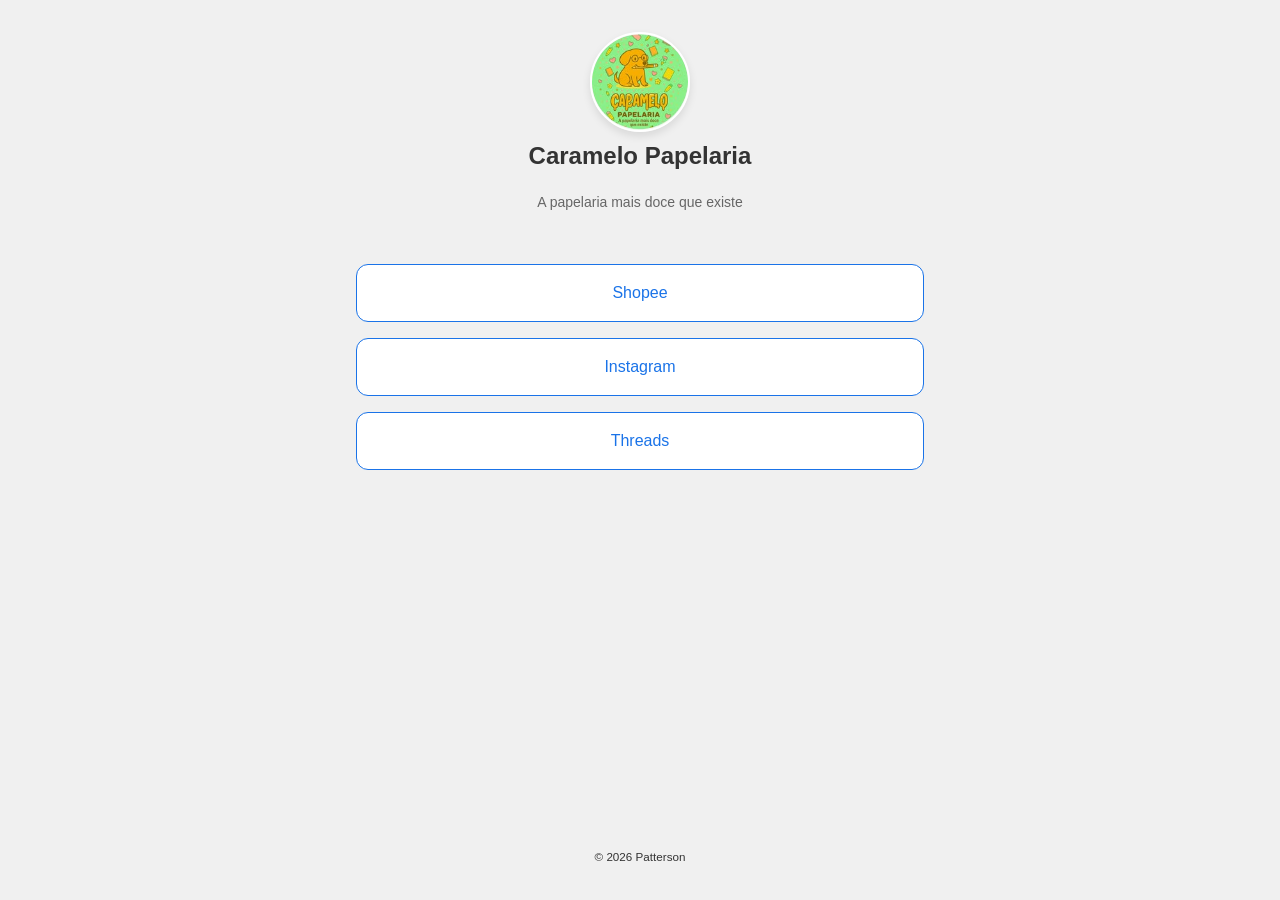
==== docs/index.html @ b838ad8a "chore: deploy theme 'custom'" ====
<!DOCTYPE html>
<html lang="pt_br">
<head>
    <meta charset="UTF-8">
    <meta name="viewport" content="width=device-width, initial-scale=1.0">
    <meta name="description" content="A papelaria mais doce que existe">
    <title>Caramelo Papelaria</title>
    <meta name="author" content="Patterson">
    <link rel="canonical" href="https://pattersonrptr.github.io/caramelo.papelaria/">
    <link rel="icon" type="image/x-icon" href="assets/icons/favicon.ico">
    <link rel="stylesheet" href="assets/css/styles.css">
    <meta property="og:title" content="Caramelo Papelaria">
    <meta property="og:site_name" content="Caramelo Papelaria">
    <meta property="og:description" content="A papelaria mais doce que existe">
    <meta property="og:locale" content="pt_br">
    <meta name="twitter:title" content="Caramelo Papelaria">
    <meta name="twitter:description" content="A papelaria mais doce que existe">
</head>
<body>
    <header>
        <img src="assets/img/picture.jpg" alt="Picture" class="avatar">
        <h1>Caramelo Papelaria</h1>
        <small class="bio">A papelaria mais doce que existe</small>
    </header>
    <main>
        <section class="links">
            
            <a class="link-item" href="https://shopee.com.br/pattriziaol" target="_blank" rel="noopener noreferrer">
                <p>Shopee</p>
            </a>
            
            <a class="link-item" href="https://www.instagram.com/caramelo.papelaria/" target="_blank" rel="noopener noreferrer">
                <p>Instagram</p>
            </a>
            
            <a class="link-item" href="https://www.threads.com/@caramelo.papelaria" target="_blank" rel="noopener noreferrer">
                <p>Threads</p>
            </a>
            
        </section>
    </main>
    <footer>
        <small>&copy; <span class="year"></span> Patterson</small>
    </footer>
    <script src="assets/js/script.js"></script>
</body>
</html>
---- docs/assets/css/styles.css ----
/* CSS Reset */
* {
  margin: 0;
  padding: 0;
  box-sizing: border-box;
}

/* Variables */
:root {
  --max-width: 600px;
  --font-family: 'Inter', sans-serif;
  --padding: 1rem;
  --header-margin-bottom: 1rem;
  --line-height: 2;
  --font-size: 16px;

  --primary-color-light: #ffffff;
  --background-color-light: #f0f0f0;
  --text-color-light: #333;
  --link-color-light: #1a73e8;
  --bio-color-light: #666;

  --primary-color-dark: #1e1e1e;
  --background-color-dark: #121212;
  --text-color-dark: #e0e0e0;
  --link-color-dark: #8ab4f8;
  --bio-color-dark: #aaa;
}

/* Light Theme */
@media (prefers-color-scheme: light) {
  :root {
    --primary-color: var(--primary-color-light);
    --background-color: var(--background-color-light);
    --text-color: var(--text-color-light);
    --link-color: var(--link-color-light);
    --bio-color: var(--bio-color-light);
  }
}

/* Dark Theme */
@media (prefers-color-scheme: dark) {
  :root {
    --primary-color: var(--primary-color-dark);
    --background-color: var(--background-color-dark);
    --text-color: var(--text-color-dark);
    --link-color: var(--link-color-dark);
    --bio-color: var(--bio-color-dark);
  }
}

/* Global Styles */
html {
  font-family: var(--font-family);
  font-size: var(--font-size);
  line-height: var(--line-height);
}

body {
  max-width: var(--max-width);
  min-height: 100vh;
  margin: 0 auto;
  display: flex;
  flex-direction: column;
  align-items: center;
  background-color: var(--background-color);
  color: var(--text-color);
  padding: var(--padding);
}

/* Header Styles */
header {
  padding: var(--padding) 0;
  margin-bottom: var(--header-margin-bottom);
  width: 100%;
  display: flex;
  flex-direction: column;
  justify-content: center;
  align-items: center;
  text-align: center;
}

.avatar {
  width: 100px;
  height: 100px;
  border-radius: 50%;
  object-fit: cover;
  border: 2px solid var(--primary-color);
  box-shadow: 0 4px 8px rgba(0, 0, 0, 0.1);
}

h1 {
  font-size: 24px;
  margin-bottom: 0.5rem;
}

.bio {
  font-size: 14px;
  color: var(--bio-color);
  margin-bottom: 1rem;
}

/* Main Content Styles */
main {
  width: 100%;
  flex: 1;
}

.links {
  display: flex;
  flex-direction: column;
  gap: 1rem;
  text-align: center;
  overflow-y: auto;
  max-height: 400px;
}

.link-item {
  display: block;
  padding: 16px 20px;
  text-decoration: none;
  color: var(--link-color);
  background: var(--primary-color);
  border-radius: 12px;
  border: 1px solid var(--link-color);
  transition: background-color 0.25s, color 0.25s;
}

.link-item:hover,
.link-item:focus {
  background-color: var(--link-color);
  color: var(--primary-color);
}

.link-item p {
  line-height: 1.5;
  font-weight: 500;
}

/* Footer Styles */
footer {
  width: 100%;
  text-align: center;
  padding: 1rem 0;
  font-size: 14px;
  gap: 1rem;
  display: flex;
  justify-content: center;
  align-items: center;
}

/* ScrollBar */
::-webkit-scrollbar {
  width: 5px;
}

::-webkit-scrollbar-track {
  background: transparent;
}

::-webkit-scrollbar-thumb {
  background: transparent;
}

::-webkit-scrollbar-thumb:hover {
  background: transparent;
}
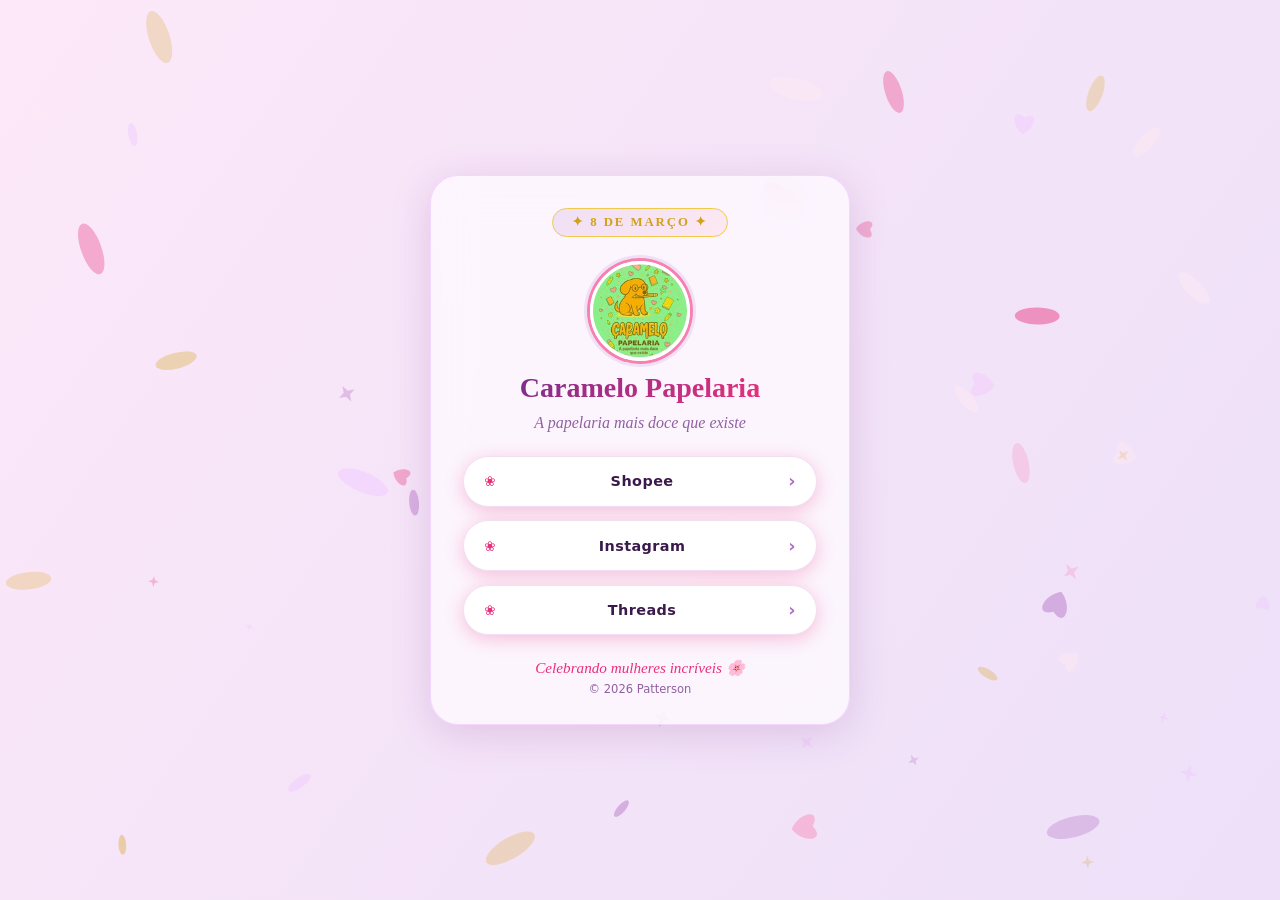
==== commit b29279b8: "chore: deploy theme 'dia_das_mulheres'" ====
--- a/docs/index.html
+++ b/docs/index.html
@@ -8,40 +8,60 @@
     <meta name="author" content="Patterson">
     <link rel="canonical" href="https://pattersonrptr.github.io/caramelo.papelaria/">
     <link rel="icon" type="image/x-icon" href="assets/icons/favicon.ico">
+    <link rel="preconnect" href="https://fonts.googleapis.com">
+    <link rel="preconnect" href="https://fonts.gstatic.com" crossorigin>
+    <link href="https://fonts.googleapis.com/css2?family=Cormorant+Garamond:ital,wght@0,400;0,600;1,400&family=Lato:wght@300;400;700&display=swap" rel="stylesheet">
     <link rel="stylesheet" href="assets/css/styles.css">
     <meta property="og:title" content="Caramelo Papelaria">
-    <meta property="og:site_name" content="Caramelo Papelaria">
     <meta property="og:description" content="A papelaria mais doce que existe">
     <meta property="og:locale" content="pt_br">
     <meta name="twitter:title" content="Caramelo Papelaria">
     <meta name="twitter:description" content="A papelaria mais doce que existe">
 </head>
 <body>
-    <header>
-        <img src="assets/img/picture.jpg" alt="Picture" class="avatar">
-        <h1>Caramelo Papelaria</h1>
-        <small class="bio">A papelaria mais doce que existe</small>
-    </header>
-    <main>
-        <section class="links">
-            
-            <a class="link-item" href="https://shopee.com.br/pattriziaol" target="_blank" rel="noopener noreferrer">
-                <p>Shopee</p>
-            </a>
-            
-            <a class="link-item" href="https://www.instagram.com/caramelo.papelaria/" target="_blank" rel="noopener noreferrer">
-                <p>Instagram</p>
-            </a>
-            
-            <a class="link-item" href="https://www.threads.com/@caramelo.papelaria" target="_blank" rel="noopener noreferrer">
-                <p>Threads</p>
-            </a>
-            
-        </section>
-    </main>
-    <footer>
-        <small>&copy; <span class="year"></span> Patterson</small>
-    </footer>
+    <canvas id="bg-canvas"></canvas>
+
+    <div class="card">
+        <div class="badge">✦ 8 de Março ✦</div>
+
+        <header>
+            <div class="avatar-wrapper">
+                <img src="assets/img/picture.jpg" alt="Caramelo Papelaria" class="avatar">
+            </div>
+            <h1>Caramelo Papelaria</h1>
+            <p class="bio">A papelaria mais doce que existe</p>
+        </header>
+
+        <main>
+            <nav class="links">
+                
+                <a class="link-item" href="https://shopee.com.br/pattriziaol" target="_blank" rel="noopener noreferrer">
+                    <span class="link-deco">❀</span>
+                    <span class="link-label">Shopee</span>
+                    <span class="link-arrow">›</span>
+                </a>
+                
+                <a class="link-item" href="https://www.instagram.com/caramelo.papelaria/" target="_blank" rel="noopener noreferrer">
+                    <span class="link-deco">❀</span>
+                    <span class="link-label">Instagram</span>
+                    <span class="link-arrow">›</span>
+                </a>
+                
+                <a class="link-item" href="https://www.threads.com/@caramelo.papelaria" target="_blank" rel="noopener noreferrer">
+                    <span class="link-deco">❀</span>
+                    <span class="link-label">Threads</span>
+                    <span class="link-arrow">›</span>
+                </a>
+                
+            </nav>
+        </main>
+
+        <footer>
+            <p class="message">Celebrando mulheres incríveis 🌸</p>
+            <small>&copy; <span class="year"></span> Patterson</small>
+        </footer>
+    </div>
+
     <script src="assets/js/script.js"></script>
 </body>
 </html>
--- a/docs/assets/css/styles.css
+++ b/docs/assets/css/styles.css
@@ -1,83 +1,104 @@
-/* CSS Reset */
-* {
+/* ============================================================
+   Dia das Mulheres Theme — 8 de Março
+   Paleta: roxo/violeta, rosa vibrante, dourado, branco
+   ============================================================ */
+
+*, *::before, *::after {
+  box-sizing: border-box;
   margin: 0;
   padding: 0;
-  box-sizing: border-box;
-}
-
-/* Variables */
+}
+
 :root {
-  --max-width: 600px;
-  --font-family: 'Inter', sans-serif;
-  --padding: 1rem;
-  --header-margin-bottom: 1rem;
-  --line-height: 2;
-  --font-size: 16px;
-
-  --primary-color-light: #ffffff;
-  --background-color-light: #f0f0f0;
-  --text-color-light: #333;
-  --link-color-light: #1a73e8;
-  --bio-color-light: #666;
-
-  --primary-color-dark: #1e1e1e;
-  --background-color-dark: #121212;
-  --text-color-dark: #e0e0e0;
-  --link-color-dark: #8ab4f8;
-  --bio-color-dark: #aaa;
-}
-
-/* Light Theme */
-@media (prefers-color-scheme: light) {
-  :root {
-    --primary-color: var(--primary-color-light);
-    --background-color: var(--background-color-light);
-    --text-color: var(--text-color-light);
-    --link-color: var(--link-color-light);
-    --bio-color: var(--bio-color-light);
-  }
-}
-
-/* Dark Theme */
-@media (prefers-color-scheme: dark) {
-  :root {
-    --primary-color: var(--primary-color-dark);
-    --background-color: var(--background-color-dark);
-    --text-color: var(--text-color-dark);
-    --link-color: var(--link-color-dark);
-    --bio-color: var(--bio-color-dark);
-  }
-}
-
-/* Global Styles */
-html {
-  font-family: var(--font-family);
-  font-size: var(--font-size);
-  line-height: var(--line-height);
-}
-
+  --purple:      #7b2d8b;
+  --purple-lt:   #b06ec0;
+  --purple-pale: #f0e0f5;
+  --rose:        #e8307a;
+  --rose-lt:     #f780b0;
+  --rose-pale:   #fde8f2;
+  --gold:        #d4a017;
+  --gold-lt:     #f0c84a;
+  --cream:       #fdf8ff;
+  --white:       #ffffff;
+  --text:        #3a1a4a;
+  --text-muted:  #9060a0;
+  --shadow:      0 8px 40px rgba(123, 45, 139, 0.18);
+  --shadow-btn:  0 4px 18px rgba(232, 48, 122, 0.28);
+  --radius-card: 28px;
+  --radius-btn:  50px;
+  --font-display: 'Cormorant Garamond', Georgia, serif;
+  --font-body:    'Lato', system-ui, sans-serif;
+}
+
+/* ── Canvas ── */
+#bg-canvas {
+  position: fixed;
+  inset: 0;
+  width: 100%;
+  height: 100%;
+  z-index: 0;
+}
+
+/* ── Layout ── */
 body {
-  max-width: var(--max-width);
   min-height: 100vh;
+  display: flex;
+  align-items: center;
+  justify-content: center;
+  padding: 2rem 1rem;
+  font-family: var(--font-body);
+  color: var(--text);
+  overflow-x: hidden;
+}
+
+/* ── Card ── */
+.card {
+  position: relative;
+  z-index: 1;
+  width: 100%;
+  max-width: 420px;
+  background: rgba(253, 248, 255, 0.85);
+  backdrop-filter: blur(20px);
+  -webkit-backdrop-filter: blur(20px);
+  border: 1.5px solid rgba(240, 200, 255, 0.7);
+  border-radius: var(--radius-card);
+  box-shadow: var(--shadow);
+  padding: 2rem 2rem 1.75rem;
+  display: flex;
+  flex-direction: column;
+  gap: 1.5rem;
+}
+
+/* ── Badge ── */
+.badge {
+  text-align: center;
+  font-family: var(--font-display);
+  font-size: 0.8rem;
+  font-weight: 600;
+  letter-spacing: 0.15em;
+  color: var(--gold);
+  text-transform: uppercase;
+  background: linear-gradient(135deg, var(--purple-pale), var(--rose-pale));
+  border: 1px solid var(--gold-lt);
+  border-radius: 50px;
+  padding: 0.35rem 1.2rem;
+  width: fit-content;
   margin: 0 auto;
+}
+
+/* ── Header ── */
+header {
   display: flex;
   flex-direction: column;
   align-items: center;
-  background-color: var(--background-color);
-  color: var(--text-color);
-  padding: var(--padding);
-}
-
-/* Header Styles */
-header {
-  padding: var(--padding) 0;
-  margin-bottom: var(--header-margin-bottom);
-  width: 100%;
-  display: flex;
-  flex-direction: column;
-  justify-content: center;
-  align-items: center;
-  text-align: center;
+  gap: 0.6rem;
+  text-align: center;
+}
+
+.avatar-wrapper {
+  position: relative;
+  width: 100px;
+  height: 100px;
 }
 
 .avatar {
@@ -85,83 +106,128 @@
   height: 100px;
   border-radius: 50%;
   object-fit: cover;
-  border: 2px solid var(--primary-color);
-  box-shadow: 0 4px 8px rgba(0, 0, 0, 0.1);
+  border: 3px solid var(--white);
+  box-shadow: 0 0 0 3px var(--rose-lt), 0 0 0 6px var(--purple-pale);
+  position: relative;
+  z-index: 1;
 }
 
 h1 {
-  font-size: 24px;
-  margin-bottom: 0.5rem;
+  font-family: var(--font-display);
+  font-size: 1.75rem;
+  font-weight: 600;
+  background: linear-gradient(135deg, var(--purple), var(--rose));
+  -webkit-background-clip: text;
+  -webkit-text-fill-color: transparent;
+  background-clip: text;
+  line-height: 1.2;
 }
 
 .bio {
-  font-size: 14px;
-  color: var(--bio-color);
-  margin-bottom: 1rem;
-}
-
-/* Main Content Styles */
-main {
-  width: 100%;
-  flex: 1;
-}
-
+  font-size: 0.875rem;
+  color: var(--text-muted);
+  font-style: italic;
+  font-family: var(--font-display);
+  font-size: 1rem;
+}
+
+/* ── Links ── */
 .links {
   display: flex;
   flex-direction: column;
-  gap: 1rem;
-  text-align: center;
-  overflow-y: auto;
-  max-height: 400px;
+  gap: 0.85rem;
 }
 
 .link-item {
-  display: block;
-  padding: 16px 20px;
+  display: flex;
+  align-items: center;
+  gap: 0.75rem;
+  padding: 0.9rem 1.25rem;
   text-decoration: none;
-  color: var(--link-color);
-  background: var(--primary-color);
-  border-radius: 12px;
-  border: 1px solid var(--link-color);
-  transition: background-color 0.25s, color 0.25s;
+  background: var(--white);
+  border: 1.5px solid var(--purple-pale);
+  border-radius: var(--radius-btn);
+  box-shadow: var(--shadow-btn);
+  color: var(--text);
+  font-size: 0.9rem;
+  font-weight: 700;
+  letter-spacing: 0.03em;
+  transition: transform 0.2s ease, box-shadow 0.2s ease;
+  position: relative;
+  overflow: hidden;
+}
+
+.link-item::before {
+  content: '';
+  position: absolute;
+  inset: 0;
+  background: linear-gradient(90deg, var(--rose-pale), var(--purple-pale));
+  opacity: 0;
+  transition: opacity 0.25s ease;
+  border-radius: inherit;
 }
 
 .link-item:hover,
 .link-item:focus {
-  background-color: var(--link-color);
-  color: var(--primary-color);
-}
-
-.link-item p {
-  line-height: 1.5;
-  font-weight: 500;
-}
-
-/* Footer Styles */
+  transform: translateY(-3px);
+  box-shadow: 0 10px 28px rgba(232, 48, 122, 0.3);
+  outline: none;
+}
+
+.link-item:hover::before,
+.link-item:focus::before {
+  opacity: 1;
+}
+
+.link-deco {
+  font-size: 0.85rem;
+  color: var(--rose);
+  position: relative;
+  z-index: 1;
+  flex-shrink: 0;
+}
+
+.link-label {
+  flex: 1;
+  text-align: center;
+  position: relative;
+  z-index: 1;
+}
+
+.link-arrow {
+  font-size: 1.1rem;
+  color: var(--purple-lt);
+  position: relative;
+  z-index: 1;
+  flex-shrink: 0;
+  transition: transform 0.2s ease;
+}
+
+.link-item:hover .link-arrow {
+  transform: translateX(3px);
+}
+
+/* ── Footer ── */
 footer {
-  width: 100%;
-  text-align: center;
-  padding: 1rem 0;
-  font-size: 14px;
-  gap: 1rem;
-  display: flex;
-  justify-content: center;
-  align-items: center;
-}
-
-/* ScrollBar */
-::-webkit-scrollbar {
-  width: 5px;
-}
-
-::-webkit-scrollbar-track {
-  background: transparent;
-}
-
-::-webkit-scrollbar-thumb {
-  background: transparent;
-}
-
-::-webkit-scrollbar-thumb:hover {
-  background: transparent;
-}
+  text-align: center;
+  display: flex;
+  flex-direction: column;
+  gap: 0.3rem;
+}
+
+.message {
+  font-family: var(--font-display);
+  font-style: italic;
+  font-size: 0.95rem;
+  color: var(--rose);
+}
+
+footer small {
+  font-size: 0.72rem;
+  color: var(--text-muted);
+}
+
+/* ── Scrollbar ── */
+::-webkit-scrollbar { width: 4px; }
+::-webkit-scrollbar-track { background: transparent; }
+::-webkit-scrollbar-thumb { background: var(--purple-pale); border-radius: 4px; }
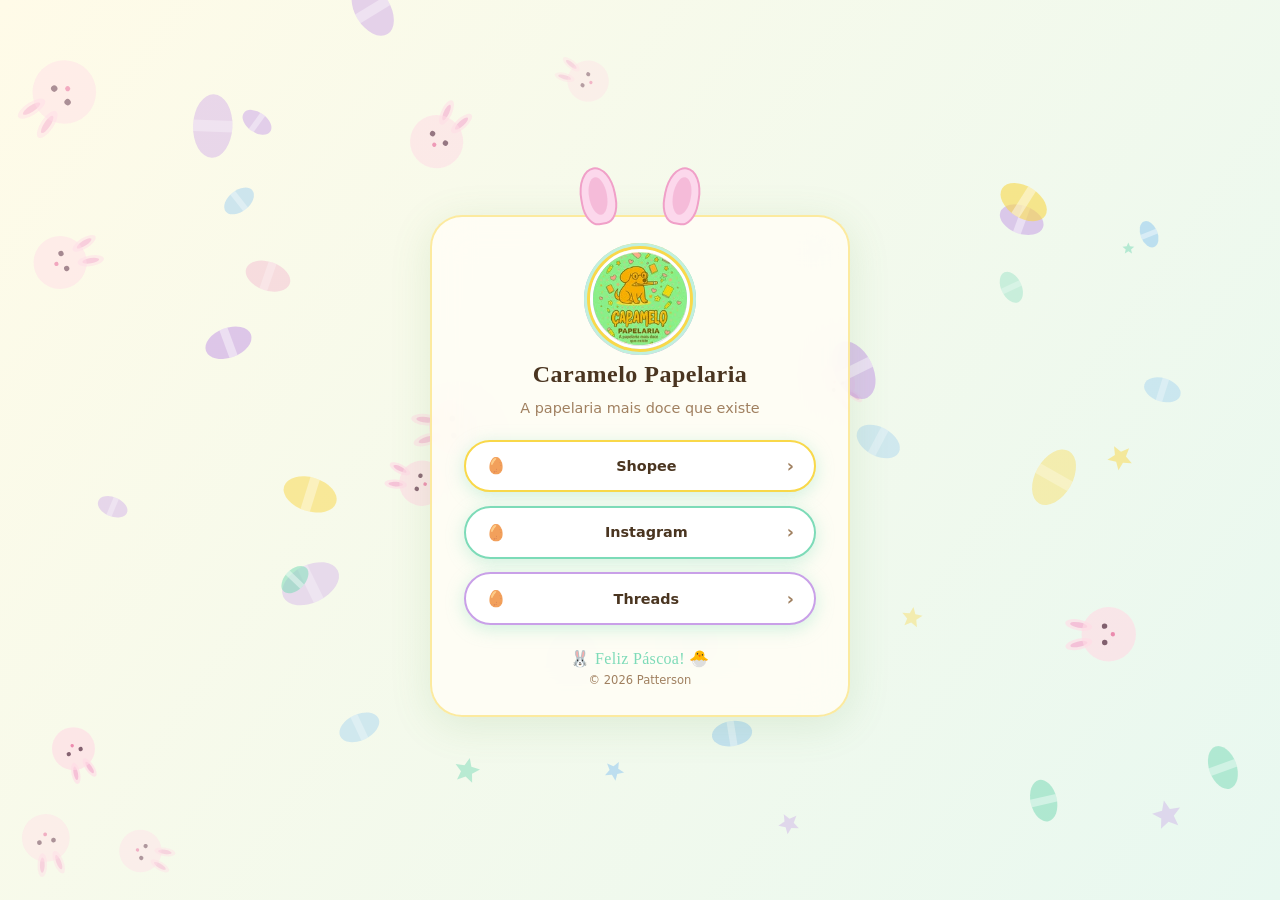
==== commit 2606a5d1: "chore: deploy theme 'pascoa'" ====
--- a/docs/index.html
+++ b/docs/index.html
@@ -10,7 +10,7 @@
     <link rel="icon" type="image/x-icon" href="assets/icons/favicon.ico">
     <link rel="preconnect" href="https://fonts.googleapis.com">
     <link rel="preconnect" href="https://fonts.gstatic.com" crossorigin>
-    <link href="https://fonts.googleapis.com/css2?family=Cormorant+Garamond:ital,wght@0,400;0,600;1,400&family=Lato:wght@300;400;700&display=swap" rel="stylesheet">
+    <link href="https://fonts.googleapis.com/css2?family=Quicksand:wght@400;500;600;700&family=Pacifico&display=swap" rel="stylesheet">
     <link rel="stylesheet" href="assets/css/styles.css">
     <meta property="og:title" content="Caramelo Papelaria">
     <meta property="og:description" content="A papelaria mais doce que existe">
@@ -22,11 +22,15 @@
     <canvas id="bg-canvas"></canvas>
 
     <div class="card">
-        <div class="badge">✦ 8 de Março ✦</div>
+        <div class="ears">
+            <div class="ear ear-left"></div>
+            <div class="ear ear-right"></div>
+        </div>
 
         <header>
             <div class="avatar-wrapper">
                 <img src="assets/img/picture.jpg" alt="Caramelo Papelaria" class="avatar">
+                <div class="egg-ring"></div>
             </div>
             <h1>Caramelo Papelaria</h1>
             <p class="bio">A papelaria mais doce que existe</p>
@@ -36,19 +40,19 @@
             <nav class="links">
                 
                 <a class="link-item" href="https://shopee.com.br/pattriziaol" target="_blank" rel="noopener noreferrer">
-                    <span class="link-deco">❀</span>
+                    <span class="link-egg">🥚</span>
                     <span class="link-label">Shopee</span>
                     <span class="link-arrow">›</span>
                 </a>
                 
                 <a class="link-item" href="https://www.instagram.com/caramelo.papelaria/" target="_blank" rel="noopener noreferrer">
-                    <span class="link-deco">❀</span>
+                    <span class="link-egg">🥚</span>
                     <span class="link-label">Instagram</span>
                     <span class="link-arrow">›</span>
                 </a>
                 
                 <a class="link-item" href="https://www.threads.com/@caramelo.papelaria" target="_blank" rel="noopener noreferrer">
-                    <span class="link-deco">❀</span>
+                    <span class="link-egg">🥚</span>
                     <span class="link-label">Threads</span>
                     <span class="link-arrow">›</span>
                 </a>
@@ -57,7 +61,7 @@
         </main>
 
         <footer>
-            <p class="message">Celebrando mulheres incríveis 🌸</p>
+            <p class="message">🐰 Feliz Páscoa! 🐣</p>
             <small>&copy; <span class="year"></span> Patterson</small>
         </footer>
     </div>
--- a/docs/assets/css/styles.css
+++ b/docs/assets/css/styles.css
@@ -1,6 +1,6 @@
 /* ============================================================
-   Dia das Mulheres Theme — 8 de Março
-   Paleta: roxo/violeta, rosa vibrante, dourado, branco
+   Páscoa Theme — Caramelo Papelaria
+   Paleta: amarelo, lilás, verde menta, azul bebê, rosa
    ============================================================ */
 
 *, *::before, *::after {
@@ -10,24 +10,28 @@
 }
 
 :root {
-  --purple:      #7b2d8b;
-  --purple-lt:   #b06ec0;
-  --purple-pale: #f0e0f5;
-  --rose:        #e8307a;
-  --rose-lt:     #f780b0;
-  --rose-pale:   #fde8f2;
-  --gold:        #d4a017;
-  --gold-lt:     #f0c84a;
-  --cream:       #fdf8ff;
+  --yellow:      #f9d84a;
+  --yellow-lt:   #fdf0a0;
+  --yellow-pale: #fffbe8;
+  --lilac:       #c9a0e8;
+  --lilac-lt:    #e8d8f8;
+  --mint:        #7ddbb8;
+  --mint-lt:     #c0f0de;
+  --mint-pale:   #e8faf4;
+  --blue:        #90c8f0;
+  --blue-lt:     #d0ecff;
+  --pink:        #f0a0c8;
+  --pink-lt:     #fcd8ec;
+  --cream:       #fffdf5;
   --white:       #ffffff;
-  --text:        #3a1a4a;
-  --text-muted:  #9060a0;
-  --shadow:      0 8px 40px rgba(123, 45, 139, 0.18);
-  --shadow-btn:  0 4px 18px rgba(232, 48, 122, 0.28);
-  --radius-card: 28px;
+  --text:        #4a3520;
+  --text-muted:  #a08060;
+  --shadow:      0 8px 40px rgba(100, 160, 80, 0.15);
+  --shadow-btn:  0 4px 18px rgba(124, 219, 184, 0.35);
+  --radius-card: 32px;
   --radius-btn:  50px;
-  --font-display: 'Cormorant Garamond', Georgia, serif;
-  --font-body:    'Lato', system-ui, sans-serif;
+  --font-display: 'Pacifico', cursive;
+  --font-body:    'Quicksand', system-ui, sans-serif;
 }
 
 /* ── Canvas ── */
@@ -57,34 +61,55 @@
   z-index: 1;
   width: 100%;
   max-width: 420px;
-  background: rgba(253, 248, 255, 0.85);
+  background: rgba(255, 253, 245, 0.88);
   backdrop-filter: blur(20px);
   -webkit-backdrop-filter: blur(20px);
-  border: 1.5px solid rgba(240, 200, 255, 0.7);
+  border: 2px solid rgba(249, 216, 74, 0.5);
   border-radius: var(--radius-card);
   box-shadow: var(--shadow);
   padding: 2rem 2rem 1.75rem;
   display: flex;
   flex-direction: column;
   gap: 1.5rem;
-}
-
-/* ── Badge ── */
-.badge {
-  text-align: center;
-  font-family: var(--font-display);
-  font-size: 0.8rem;
-  font-weight: 600;
-  letter-spacing: 0.15em;
-  color: var(--gold);
-  text-transform: uppercase;
-  background: linear-gradient(135deg, var(--purple-pale), var(--rose-pale));
-  border: 1px solid var(--gold-lt);
-  border-radius: 50px;
-  padding: 0.35rem 1.2rem;
-  width: fit-content;
-  margin: 0 auto;
-}
+  margin-top: 2rem; /* space for ears */
+}
+
+/* ── Bunny ears ── */
+.ears {
+  position: absolute;
+  top: -52px;
+  left: 50%;
+  transform: translateX(-50%);
+  width: 160px;
+  height: 60px;
+  z-index: 2;
+}
+
+.ear {
+  position: absolute;
+  width: 36px;
+  height: 58px;
+  background: var(--pink-lt);
+  border: 2px solid var(--pink);
+  border-radius: 50% 50% 40% 40%;
+  bottom: 0;
+}
+
+.ear::after {
+  content: '';
+  position: absolute;
+  width: 18px;
+  height: 38px;
+  background: var(--pink);
+  border-radius: 50%;
+  top: 8px;
+  left: 50%;
+  transform: translateX(-50%);
+  opacity: 0.5;
+}
+
+.ear-left  { left: 20px;  transform: rotate(-10deg); }
+.ear-right { right: 20px; transform: rotate(10deg);  }
 
 /* ── Header ── */
 header {
@@ -107,28 +132,43 @@
   border-radius: 50%;
   object-fit: cover;
   border: 3px solid var(--white);
-  box-shadow: 0 0 0 3px var(--rose-lt), 0 0 0 6px var(--purple-pale);
-  position: relative;
-  z-index: 1;
+  box-shadow: 0 0 0 3px var(--yellow), 0 0 0 6px var(--mint-lt);
+  position: relative;
+  z-index: 1;
+}
+
+.egg-ring {
+  position: absolute;
+  inset: -6px;
+  border-radius: 50%;
+  background: conic-gradient(
+    var(--yellow),
+    var(--mint),
+    var(--lilac),
+    var(--pink),
+    var(--blue),
+    var(--yellow)
+  );
+  animation: spin-egg 8s linear infinite;
+  z-index: 0;
+}
+
+@keyframes spin-egg {
+  to { transform: rotate(360deg); }
 }
 
 h1 {
   font-family: var(--font-display);
-  font-size: 1.75rem;
-  font-weight: 600;
-  background: linear-gradient(135deg, var(--purple), var(--rose));
-  -webkit-background-clip: text;
-  -webkit-text-fill-color: transparent;
-  background-clip: text;
-  line-height: 1.2;
+  font-size: 1.5rem;
+  color: var(--text);
+  line-height: 1.3;
+  letter-spacing: 0.02em;
 }
 
 .bio {
-  font-size: 0.875rem;
+  font-size: 0.9rem;
   color: var(--text-muted);
-  font-style: italic;
-  font-family: var(--font-display);
-  font-size: 1rem;
+  font-weight: 500;
 }
 
 /* ── Links ── */
@@ -138,6 +178,7 @@
   gap: 0.85rem;
 }
 
+/* Cycle egg colors per button via nth-child */
 .link-item {
   display: flex;
   align-items: center;
@@ -145,32 +186,42 @@
   padding: 0.9rem 1.25rem;
   text-decoration: none;
   background: var(--white);
-  border: 1.5px solid var(--purple-pale);
   border-radius: var(--radius-btn);
   box-shadow: var(--shadow-btn);
   color: var(--text);
   font-size: 0.9rem;
-  font-weight: 700;
-  letter-spacing: 0.03em;
+  font-weight: 600;
   transition: transform 0.2s ease, box-shadow 0.2s ease;
   position: relative;
   overflow: hidden;
-}
+  border: 2px solid transparent;
+}
+
+.link-item:nth-child(1) { border-color: var(--yellow);  }
+.link-item:nth-child(2) { border-color: var(--mint);    }
+.link-item:nth-child(3) { border-color: var(--lilac);   }
+.link-item:nth-child(4) { border-color: var(--pink);    }
+.link-item:nth-child(5) { border-color: var(--blue);    }
 
 .link-item::before {
   content: '';
   position: absolute;
   inset: 0;
-  background: linear-gradient(90deg, var(--rose-pale), var(--purple-pale));
   opacity: 0;
   transition: opacity 0.25s ease;
   border-radius: inherit;
 }
 
+.link-item:nth-child(1)::before { background: var(--yellow-pale); }
+.link-item:nth-child(2)::before { background: var(--mint-pale);   }
+.link-item:nth-child(3)::before { background: var(--lilac-lt);    }
+.link-item:nth-child(4)::before { background: var(--pink-lt);     }
+.link-item:nth-child(5)::before { background: var(--blue-lt);     }
+
 .link-item:hover,
 .link-item:focus {
-  transform: translateY(-3px);
-  box-shadow: 0 10px 28px rgba(232, 48, 122, 0.3);
+  transform: translateY(-3px) scale(1.01);
+  box-shadow: 0 10px 28px rgba(100, 160, 80, 0.2);
   outline: none;
 }
 
@@ -179,9 +230,8 @@
   opacity: 1;
 }
 
-.link-deco {
-  font-size: 0.85rem;
-  color: var(--rose);
+.link-egg {
+  font-size: 1rem;
   position: relative;
   z-index: 1;
   flex-shrink: 0;
@@ -196,7 +246,7 @@
 
 .link-arrow {
   font-size: 1.1rem;
-  color: var(--purple-lt);
+  color: var(--text-muted);
   position: relative;
   z-index: 1;
   flex-shrink: 0;
@@ -217,9 +267,9 @@
 
 .message {
   font-family: var(--font-display);
-  font-style: italic;
-  font-size: 0.95rem;
-  color: var(--rose);
+  font-size: 1rem;
+  color: var(--mint);
+  letter-spacing: 0.02em;
 }
 
 footer small {
@@ -230,4 +280,4 @@
 /* ── Scrollbar ── */
 ::-webkit-scrollbar { width: 4px; }
 ::-webkit-scrollbar-track { background: transparent; }
-::-webkit-scrollbar-thumb { background: var(--purple-pale); border-radius: 4px; }
+::-webkit-scrollbar-thumb { background: var(--yellow-lt); border-radius: 4px; }
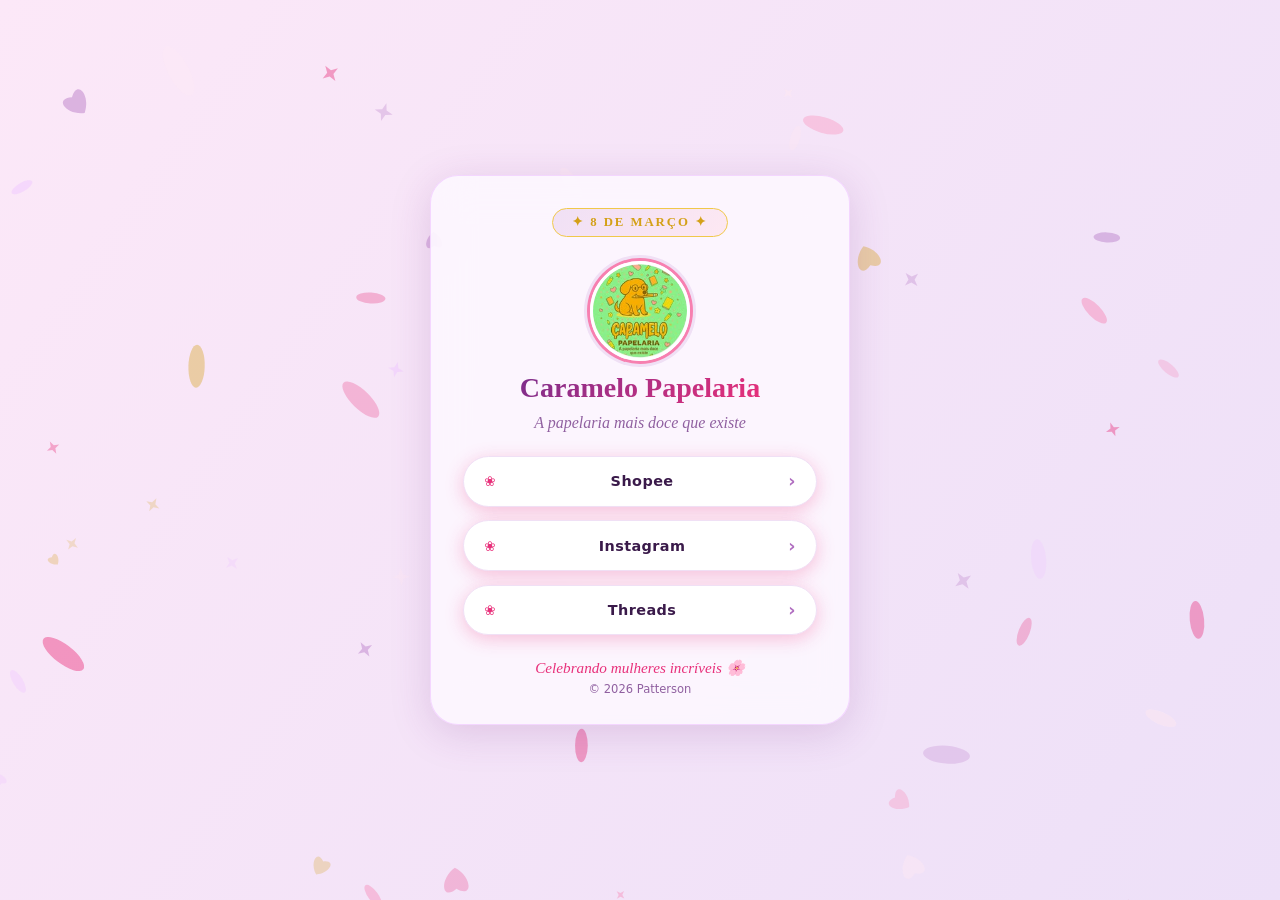
==== commit fe8cc0c5: "chore: deploy theme 'dia_das_mulheres'" ====
--- a/docs/index.html
+++ b/docs/index.html
@@ -10,7 +10,7 @@
     <link rel="icon" type="image/x-icon" href="assets/icons/favicon.ico">
     <link rel="preconnect" href="https://fonts.googleapis.com">
     <link rel="preconnect" href="https://fonts.gstatic.com" crossorigin>
-    <link href="https://fonts.googleapis.com/css2?family=Quicksand:wght@400;500;600;700&family=Pacifico&display=swap" rel="stylesheet">
+    <link href="https://fonts.googleapis.com/css2?family=Cormorant+Garamond:ital,wght@0,400;0,600;1,400&family=Lato:wght@300;400;700&display=swap" rel="stylesheet">
     <link rel="stylesheet" href="assets/css/styles.css">
     <meta property="og:title" content="Caramelo Papelaria">
     <meta property="og:description" content="A papelaria mais doce que existe">
@@ -22,15 +22,11 @@
     <canvas id="bg-canvas"></canvas>
 
     <div class="card">
-        <div class="ears">
-            <div class="ear ear-left"></div>
-            <div class="ear ear-right"></div>
-        </div>
+        <div class="badge">✦ 8 de Março ✦</div>
 
         <header>
             <div class="avatar-wrapper">
                 <img src="assets/img/picture.jpg" alt="Caramelo Papelaria" class="avatar">
-                <div class="egg-ring"></div>
             </div>
             <h1>Caramelo Papelaria</h1>
             <p class="bio">A papelaria mais doce que existe</p>
@@ -40,19 +36,19 @@
             <nav class="links">
                 
                 <a class="link-item" href="https://shopee.com.br/pattriziaol" target="_blank" rel="noopener noreferrer">
-                    <span class="link-egg">🥚</span>
+                    <span class="link-deco">❀</span>
                     <span class="link-label">Shopee</span>
                     <span class="link-arrow">›</span>
                 </a>
                 
                 <a class="link-item" href="https://www.instagram.com/caramelo.papelaria/" target="_blank" rel="noopener noreferrer">
-                    <span class="link-egg">🥚</span>
+                    <span class="link-deco">❀</span>
                     <span class="link-label">Instagram</span>
                     <span class="link-arrow">›</span>
                 </a>
                 
                 <a class="link-item" href="https://www.threads.com/@caramelo.papelaria" target="_blank" rel="noopener noreferrer">
-                    <span class="link-egg">🥚</span>
+                    <span class="link-deco">❀</span>
                     <span class="link-label">Threads</span>
                     <span class="link-arrow">›</span>
                 </a>
@@ -61,7 +57,7 @@
         </main>
 
         <footer>
-            <p class="message">🐰 Feliz Páscoa! 🐣</p>
+            <p class="message">Celebrando mulheres incríveis 🌸</p>
             <small>&copy; <span class="year"></span> Patterson</small>
         </footer>
     </div>
--- a/docs/assets/css/styles.css
+++ b/docs/assets/css/styles.css
@@ -1,6 +1,6 @@
 /* ============================================================
-   Páscoa Theme — Caramelo Papelaria
-   Paleta: amarelo, lilás, verde menta, azul bebê, rosa
+   Dia das Mulheres Theme — 8 de Março
+   Paleta: roxo/violeta, rosa vibrante, dourado, branco
    ============================================================ */
 
 *, *::before, *::after {
@@ -10,28 +10,24 @@
 }
 
 :root {
-  --yellow:      #f9d84a;
-  --yellow-lt:   #fdf0a0;
-  --yellow-pale: #fffbe8;
-  --lilac:       #c9a0e8;
-  --lilac-lt:    #e8d8f8;
-  --mint:        #7ddbb8;
-  --mint-lt:     #c0f0de;
-  --mint-pale:   #e8faf4;
-  --blue:        #90c8f0;
-  --blue-lt:     #d0ecff;
-  --pink:        #f0a0c8;
-  --pink-lt:     #fcd8ec;
-  --cream:       #fffdf5;
+  --purple:      #7b2d8b;
+  --purple-lt:   #b06ec0;
+  --purple-pale: #f0e0f5;
+  --rose:        #e8307a;
+  --rose-lt:     #f780b0;
+  --rose-pale:   #fde8f2;
+  --gold:        #d4a017;
+  --gold-lt:     #f0c84a;
+  --cream:       #fdf8ff;
   --white:       #ffffff;
-  --text:        #4a3520;
-  --text-muted:  #a08060;
-  --shadow:      0 8px 40px rgba(100, 160, 80, 0.15);
-  --shadow-btn:  0 4px 18px rgba(124, 219, 184, 0.35);
-  --radius-card: 32px;
+  --text:        #3a1a4a;
+  --text-muted:  #9060a0;
+  --shadow:      0 8px 40px rgba(123, 45, 139, 0.18);
+  --shadow-btn:  0 4px 18px rgba(232, 48, 122, 0.28);
+  --radius-card: 28px;
   --radius-btn:  50px;
-  --font-display: 'Pacifico', cursive;
-  --font-body:    'Quicksand', system-ui, sans-serif;
+  --font-display: 'Cormorant Garamond', Georgia, serif;
+  --font-body:    'Lato', system-ui, sans-serif;
 }
 
 /* ── Canvas ── */
@@ -61,55 +57,34 @@
   z-index: 1;
   width: 100%;
   max-width: 420px;
-  background: rgba(255, 253, 245, 0.88);
+  background: rgba(253, 248, 255, 0.85);
   backdrop-filter: blur(20px);
   -webkit-backdrop-filter: blur(20px);
-  border: 2px solid rgba(249, 216, 74, 0.5);
+  border: 1.5px solid rgba(240, 200, 255, 0.7);
   border-radius: var(--radius-card);
   box-shadow: var(--shadow);
   padding: 2rem 2rem 1.75rem;
   display: flex;
   flex-direction: column;
   gap: 1.5rem;
-  margin-top: 2rem; /* space for ears */
-}
-
-/* ── Bunny ears ── */
-.ears {
-  position: absolute;
-  top: -52px;
-  left: 50%;
-  transform: translateX(-50%);
-  width: 160px;
-  height: 60px;
-  z-index: 2;
-}
-
-.ear {
-  position: absolute;
-  width: 36px;
-  height: 58px;
-  background: var(--pink-lt);
-  border: 2px solid var(--pink);
-  border-radius: 50% 50% 40% 40%;
-  bottom: 0;
-}
-
-.ear::after {
-  content: '';
-  position: absolute;
-  width: 18px;
-  height: 38px;
-  background: var(--pink);
-  border-radius: 50%;
-  top: 8px;
-  left: 50%;
-  transform: translateX(-50%);
-  opacity: 0.5;
-}
-
-.ear-left  { left: 20px;  transform: rotate(-10deg); }
-.ear-right { right: 20px; transform: rotate(10deg);  }
+}
+
+/* ── Badge ── */
+.badge {
+  text-align: center;
+  font-family: var(--font-display);
+  font-size: 0.8rem;
+  font-weight: 600;
+  letter-spacing: 0.15em;
+  color: var(--gold);
+  text-transform: uppercase;
+  background: linear-gradient(135deg, var(--purple-pale), var(--rose-pale));
+  border: 1px solid var(--gold-lt);
+  border-radius: 50px;
+  padding: 0.35rem 1.2rem;
+  width: fit-content;
+  margin: 0 auto;
+}
 
 /* ── Header ── */
 header {
@@ -132,43 +107,28 @@
   border-radius: 50%;
   object-fit: cover;
   border: 3px solid var(--white);
-  box-shadow: 0 0 0 3px var(--yellow), 0 0 0 6px var(--mint-lt);
-  position: relative;
-  z-index: 1;
-}
-
-.egg-ring {
-  position: absolute;
-  inset: -6px;
-  border-radius: 50%;
-  background: conic-gradient(
-    var(--yellow),
-    var(--mint),
-    var(--lilac),
-    var(--pink),
-    var(--blue),
-    var(--yellow)
-  );
-  animation: spin-egg 8s linear infinite;
-  z-index: 0;
-}
-
-@keyframes spin-egg {
-  to { transform: rotate(360deg); }
+  box-shadow: 0 0 0 3px var(--rose-lt), 0 0 0 6px var(--purple-pale);
+  position: relative;
+  z-index: 1;
 }
 
 h1 {
   font-family: var(--font-display);
-  font-size: 1.5rem;
-  color: var(--text);
-  line-height: 1.3;
-  letter-spacing: 0.02em;
+  font-size: 1.75rem;
+  font-weight: 600;
+  background: linear-gradient(135deg, var(--purple), var(--rose));
+  -webkit-background-clip: text;
+  -webkit-text-fill-color: transparent;
+  background-clip: text;
+  line-height: 1.2;
 }
 
 .bio {
-  font-size: 0.9rem;
+  font-size: 0.875rem;
   color: var(--text-muted);
-  font-weight: 500;
+  font-style: italic;
+  font-family: var(--font-display);
+  font-size: 1rem;
 }
 
 /* ── Links ── */
@@ -178,7 +138,6 @@
   gap: 0.85rem;
 }
 
-/* Cycle egg colors per button via nth-child */
 .link-item {
   display: flex;
   align-items: center;
@@ -186,42 +145,32 @@
   padding: 0.9rem 1.25rem;
   text-decoration: none;
   background: var(--white);
+  border: 1.5px solid var(--purple-pale);
   border-radius: var(--radius-btn);
   box-shadow: var(--shadow-btn);
   color: var(--text);
   font-size: 0.9rem;
-  font-weight: 600;
+  font-weight: 700;
+  letter-spacing: 0.03em;
   transition: transform 0.2s ease, box-shadow 0.2s ease;
   position: relative;
   overflow: hidden;
-  border: 2px solid transparent;
-}
-
-.link-item:nth-child(1) { border-color: var(--yellow);  }
-.link-item:nth-child(2) { border-color: var(--mint);    }
-.link-item:nth-child(3) { border-color: var(--lilac);   }
-.link-item:nth-child(4) { border-color: var(--pink);    }
-.link-item:nth-child(5) { border-color: var(--blue);    }
+}
 
 .link-item::before {
   content: '';
   position: absolute;
   inset: 0;
+  background: linear-gradient(90deg, var(--rose-pale), var(--purple-pale));
   opacity: 0;
   transition: opacity 0.25s ease;
   border-radius: inherit;
 }
 
-.link-item:nth-child(1)::before { background: var(--yellow-pale); }
-.link-item:nth-child(2)::before { background: var(--mint-pale);   }
-.link-item:nth-child(3)::before { background: var(--lilac-lt);    }
-.link-item:nth-child(4)::before { background: var(--pink-lt);     }
-.link-item:nth-child(5)::before { background: var(--blue-lt);     }
-
 .link-item:hover,
 .link-item:focus {
-  transform: translateY(-3px) scale(1.01);
-  box-shadow: 0 10px 28px rgba(100, 160, 80, 0.2);
+  transform: translateY(-3px);
+  box-shadow: 0 10px 28px rgba(232, 48, 122, 0.3);
   outline: none;
 }
 
@@ -230,8 +179,9 @@
   opacity: 1;
 }
 
-.link-egg {
-  font-size: 1rem;
+.link-deco {
+  font-size: 0.85rem;
+  color: var(--rose);
   position: relative;
   z-index: 1;
   flex-shrink: 0;
@@ -246,7 +196,7 @@
 
 .link-arrow {
   font-size: 1.1rem;
-  color: var(--text-muted);
+  color: var(--purple-lt);
   position: relative;
   z-index: 1;
   flex-shrink: 0;
@@ -267,9 +217,9 @@
 
 .message {
   font-family: var(--font-display);
-  font-size: 1rem;
-  color: var(--mint);
-  letter-spacing: 0.02em;
+  font-style: italic;
+  font-size: 0.95rem;
+  color: var(--rose);
 }
 
 footer small {
@@ -280,4 +230,4 @@
 /* ── Scrollbar ── */
 ::-webkit-scrollbar { width: 4px; }
 ::-webkit-scrollbar-track { background: transparent; }
-::-webkit-scrollbar-thumb { background: var(--yellow-lt); border-radius: 4px; }
+::-webkit-scrollbar-thumb { background: var(--purple-pale); border-radius: 4px; }
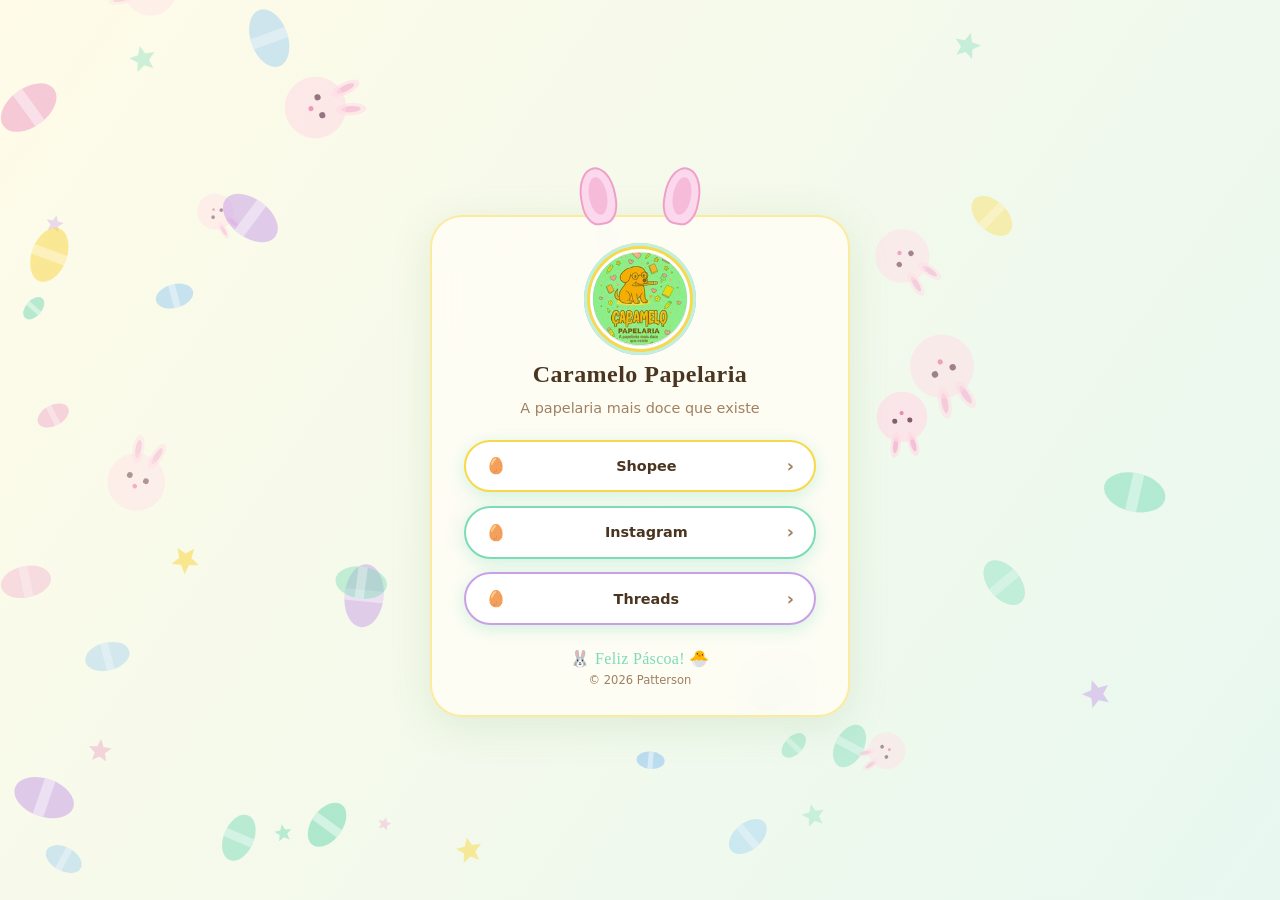
==== commit 46ed8bd9: "chore: deploy theme 'pascoa'" ====
--- a/docs/index.html
+++ b/docs/index.html
@@ -10,7 +10,7 @@
     <link rel="icon" type="image/x-icon" href="assets/icons/favicon.ico">
     <link rel="preconnect" href="https://fonts.googleapis.com">
     <link rel="preconnect" href="https://fonts.gstatic.com" crossorigin>
-    <link href="https://fonts.googleapis.com/css2?family=Cormorant+Garamond:ital,wght@0,400;0,600;1,400&family=Lato:wght@300;400;700&display=swap" rel="stylesheet">
+    <link href="https://fonts.googleapis.com/css2?family=Quicksand:wght@400;500;600;700&family=Pacifico&display=swap" rel="stylesheet">
     <link rel="stylesheet" href="assets/css/styles.css">
     <meta property="og:title" content="Caramelo Papelaria">
     <meta property="og:description" content="A papelaria mais doce que existe">
@@ -22,11 +22,15 @@
     <canvas id="bg-canvas"></canvas>
 
     <div class="card">
-        <div class="badge">✦ 8 de Março ✦</div>
+        <div class="ears">
+            <div class="ear ear-left"></div>
+            <div class="ear ear-right"></div>
+        </div>
 
         <header>
             <div class="avatar-wrapper">
                 <img src="assets/img/picture.jpg" alt="Caramelo Papelaria" class="avatar">
+                <div class="egg-ring"></div>
             </div>
             <h1>Caramelo Papelaria</h1>
             <p class="bio">A papelaria mais doce que existe</p>
@@ -36,19 +40,19 @@
             <nav class="links">
                 
                 <a class="link-item" href="https://shopee.com.br/pattriziaol" target="_blank" rel="noopener noreferrer">
-                    <span class="link-deco">❀</span>
+                    <span class="link-egg">🥚</span>
                     <span class="link-label">Shopee</span>
                     <span class="link-arrow">›</span>
                 </a>
                 
                 <a class="link-item" href="https://www.instagram.com/caramelo.papelaria/" target="_blank" rel="noopener noreferrer">
-                    <span class="link-deco">❀</span>
+                    <span class="link-egg">🥚</span>
                     <span class="link-label">Instagram</span>
                     <span class="link-arrow">›</span>
                 </a>
                 
                 <a class="link-item" href="https://www.threads.com/@caramelo.papelaria" target="_blank" rel="noopener noreferrer">
-                    <span class="link-deco">❀</span>
+                    <span class="link-egg">🥚</span>
                     <span class="link-label">Threads</span>
                     <span class="link-arrow">›</span>
                 </a>
@@ -57,7 +61,7 @@
         </main>
 
         <footer>
-            <p class="message">Celebrando mulheres incríveis 🌸</p>
+            <p class="message">🐰 Feliz Páscoa! 🐣</p>
             <small>&copy; <span class="year"></span> Patterson</small>
         </footer>
     </div>
--- a/docs/assets/css/styles.css
+++ b/docs/assets/css/styles.css
@@ -1,6 +1,6 @@
 /* ============================================================
-   Dia das Mulheres Theme — 8 de Março
-   Paleta: roxo/violeta, rosa vibrante, dourado, branco
+   Páscoa Theme — Caramelo Papelaria
+   Paleta: amarelo, lilás, verde menta, azul bebê, rosa
    ============================================================ */
 
 *, *::before, *::after {
@@ -10,24 +10,28 @@
 }
 
 :root {
-  --purple:      #7b2d8b;
-  --purple-lt:   #b06ec0;
-  --purple-pale: #f0e0f5;
-  --rose:        #e8307a;
-  --rose-lt:     #f780b0;
-  --rose-pale:   #fde8f2;
-  --gold:        #d4a017;
-  --gold-lt:     #f0c84a;
-  --cream:       #fdf8ff;
+  --yellow:      #f9d84a;
+  --yellow-lt:   #fdf0a0;
+  --yellow-pale: #fffbe8;
+  --lilac:       #c9a0e8;
+  --lilac-lt:    #e8d8f8;
+  --mint:        #7ddbb8;
+  --mint-lt:     #c0f0de;
+  --mint-pale:   #e8faf4;
+  --blue:        #90c8f0;
+  --blue-lt:     #d0ecff;
+  --pink:        #f0a0c8;
+  --pink-lt:     #fcd8ec;
+  --cream:       #fffdf5;
   --white:       #ffffff;
-  --text:        #3a1a4a;
-  --text-muted:  #9060a0;
-  --shadow:      0 8px 40px rgba(123, 45, 139, 0.18);
-  --shadow-btn:  0 4px 18px rgba(232, 48, 122, 0.28);
-  --radius-card: 28px;
+  --text:        #4a3520;
+  --text-muted:  #a08060;
+  --shadow:      0 8px 40px rgba(100, 160, 80, 0.15);
+  --shadow-btn:  0 4px 18px rgba(124, 219, 184, 0.35);
+  --radius-card: 32px;
   --radius-btn:  50px;
-  --font-display: 'Cormorant Garamond', Georgia, serif;
-  --font-body:    'Lato', system-ui, sans-serif;
+  --font-display: 'Pacifico', cursive;
+  --font-body:    'Quicksand', system-ui, sans-serif;
 }
 
 /* ── Canvas ── */
@@ -57,34 +61,55 @@
   z-index: 1;
   width: 100%;
   max-width: 420px;
-  background: rgba(253, 248, 255, 0.85);
+  background: rgba(255, 253, 245, 0.88);
   backdrop-filter: blur(20px);
   -webkit-backdrop-filter: blur(20px);
-  border: 1.5px solid rgba(240, 200, 255, 0.7);
+  border: 2px solid rgba(249, 216, 74, 0.5);
   border-radius: var(--radius-card);
   box-shadow: var(--shadow);
   padding: 2rem 2rem 1.75rem;
   display: flex;
   flex-direction: column;
   gap: 1.5rem;
-}
-
-/* ── Badge ── */
-.badge {
-  text-align: center;
-  font-family: var(--font-display);
-  font-size: 0.8rem;
-  font-weight: 600;
-  letter-spacing: 0.15em;
-  color: var(--gold);
-  text-transform: uppercase;
-  background: linear-gradient(135deg, var(--purple-pale), var(--rose-pale));
-  border: 1px solid var(--gold-lt);
-  border-radius: 50px;
-  padding: 0.35rem 1.2rem;
-  width: fit-content;
-  margin: 0 auto;
-}
+  margin-top: 2rem; /* space for ears */
+}
+
+/* ── Bunny ears ── */
+.ears {
+  position: absolute;
+  top: -52px;
+  left: 50%;
+  transform: translateX(-50%);
+  width: 160px;
+  height: 60px;
+  z-index: 2;
+}
+
+.ear {
+  position: absolute;
+  width: 36px;
+  height: 58px;
+  background: var(--pink-lt);
+  border: 2px solid var(--pink);
+  border-radius: 50% 50% 40% 40%;
+  bottom: 0;
+}
+
+.ear::after {
+  content: '';
+  position: absolute;
+  width: 18px;
+  height: 38px;
+  background: var(--pink);
+  border-radius: 50%;
+  top: 8px;
+  left: 50%;
+  transform: translateX(-50%);
+  opacity: 0.5;
+}
+
+.ear-left  { left: 20px;  transform: rotate(-10deg); }
+.ear-right { right: 20px; transform: rotate(10deg);  }
 
 /* ── Header ── */
 header {
@@ -107,28 +132,43 @@
   border-radius: 50%;
   object-fit: cover;
   border: 3px solid var(--white);
-  box-shadow: 0 0 0 3px var(--rose-lt), 0 0 0 6px var(--purple-pale);
-  position: relative;
-  z-index: 1;
+  box-shadow: 0 0 0 3px var(--yellow), 0 0 0 6px var(--mint-lt);
+  position: relative;
+  z-index: 1;
+}
+
+.egg-ring {
+  position: absolute;
+  inset: -6px;
+  border-radius: 50%;
+  background: conic-gradient(
+    var(--yellow),
+    var(--mint),
+    var(--lilac),
+    var(--pink),
+    var(--blue),
+    var(--yellow)
+  );
+  animation: spin-egg 8s linear infinite;
+  z-index: 0;
+}
+
+@keyframes spin-egg {
+  to { transform: rotate(360deg); }
 }
 
 h1 {
   font-family: var(--font-display);
-  font-size: 1.75rem;
-  font-weight: 600;
-  background: linear-gradient(135deg, var(--purple), var(--rose));
-  -webkit-background-clip: text;
-  -webkit-text-fill-color: transparent;
-  background-clip: text;
-  line-height: 1.2;
+  font-size: 1.5rem;
+  color: var(--text);
+  line-height: 1.3;
+  letter-spacing: 0.02em;
 }
 
 .bio {
-  font-size: 0.875rem;
+  font-size: 0.9rem;
   color: var(--text-muted);
-  font-style: italic;
-  font-family: var(--font-display);
-  font-size: 1rem;
+  font-weight: 500;
 }
 
 /* ── Links ── */
@@ -138,6 +178,7 @@
   gap: 0.85rem;
 }
 
+/* Cycle egg colors per button via nth-child */
 .link-item {
   display: flex;
   align-items: center;
@@ -145,32 +186,42 @@
   padding: 0.9rem 1.25rem;
   text-decoration: none;
   background: var(--white);
-  border: 1.5px solid var(--purple-pale);
   border-radius: var(--radius-btn);
   box-shadow: var(--shadow-btn);
   color: var(--text);
   font-size: 0.9rem;
-  font-weight: 700;
-  letter-spacing: 0.03em;
+  font-weight: 600;
   transition: transform 0.2s ease, box-shadow 0.2s ease;
   position: relative;
   overflow: hidden;
-}
+  border: 2px solid transparent;
+}
+
+.link-item:nth-child(1) { border-color: var(--yellow);  }
+.link-item:nth-child(2) { border-color: var(--mint);    }
+.link-item:nth-child(3) { border-color: var(--lilac);   }
+.link-item:nth-child(4) { border-color: var(--pink);    }
+.link-item:nth-child(5) { border-color: var(--blue);    }
 
 .link-item::before {
   content: '';
   position: absolute;
   inset: 0;
-  background: linear-gradient(90deg, var(--rose-pale), var(--purple-pale));
   opacity: 0;
   transition: opacity 0.25s ease;
   border-radius: inherit;
 }
 
+.link-item:nth-child(1)::before { background: var(--yellow-pale); }
+.link-item:nth-child(2)::before { background: var(--mint-pale);   }
+.link-item:nth-child(3)::before { background: var(--lilac-lt);    }
+.link-item:nth-child(4)::before { background: var(--pink-lt);     }
+.link-item:nth-child(5)::before { background: var(--blue-lt);     }
+
 .link-item:hover,
 .link-item:focus {
-  transform: translateY(-3px);
-  box-shadow: 0 10px 28px rgba(232, 48, 122, 0.3);
+  transform: translateY(-3px) scale(1.01);
+  box-shadow: 0 10px 28px rgba(100, 160, 80, 0.2);
   outline: none;
 }
 
@@ -179,9 +230,8 @@
   opacity: 1;
 }
 
-.link-deco {
-  font-size: 0.85rem;
-  color: var(--rose);
+.link-egg {
+  font-size: 1rem;
   position: relative;
   z-index: 1;
   flex-shrink: 0;
@@ -196,7 +246,7 @@
 
 .link-arrow {
   font-size: 1.1rem;
-  color: var(--purple-lt);
+  color: var(--text-muted);
   position: relative;
   z-index: 1;
   flex-shrink: 0;
@@ -217,9 +267,9 @@
 
 .message {
   font-family: var(--font-display);
-  font-style: italic;
-  font-size: 0.95rem;
-  color: var(--rose);
+  font-size: 1rem;
+  color: var(--mint);
+  letter-spacing: 0.02em;
 }
 
 footer small {
@@ -230,4 +280,4 @@
 /* ── Scrollbar ── */
 ::-webkit-scrollbar { width: 4px; }
 ::-webkit-scrollbar-track { background: transparent; }
-::-webkit-scrollbar-thumb { background: var(--purple-pale); border-radius: 4px; }
+::-webkit-scrollbar-thumb { background: var(--yellow-lt); border-radius: 4px; }
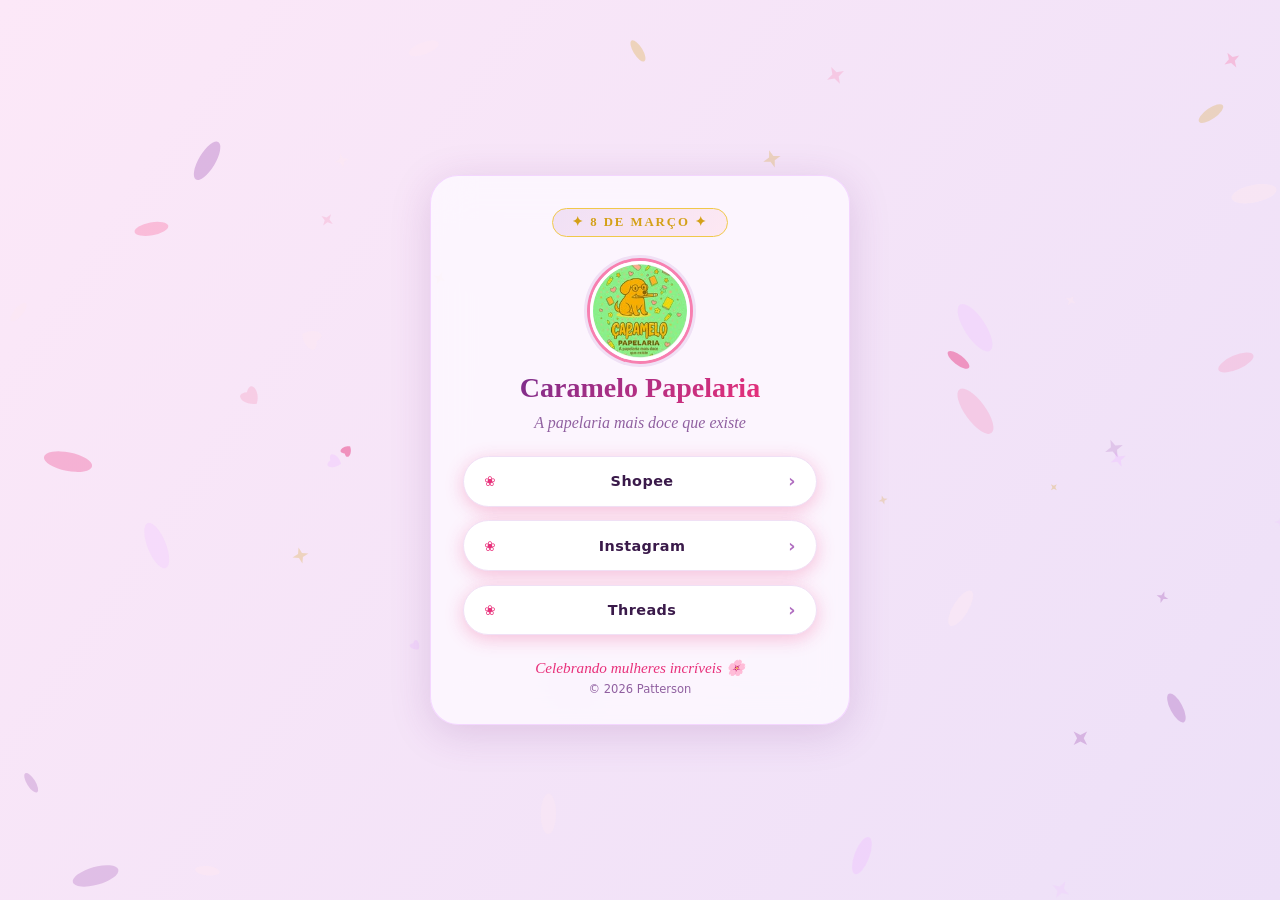
==== commit dec3baf7: "chore: deploy theme 'dia_das_mulheres'" ====
--- a/docs/index.html
+++ b/docs/index.html
@@ -10,7 +10,7 @@
     <link rel="icon" type="image/x-icon" href="assets/icons/favicon.ico">
     <link rel="preconnect" href="https://fonts.googleapis.com">
     <link rel="preconnect" href="https://fonts.gstatic.com" crossorigin>
-    <link href="https://fonts.googleapis.com/css2?family=Quicksand:wght@400;500;600;700&family=Pacifico&display=swap" rel="stylesheet">
+    <link href="https://fonts.googleapis.com/css2?family=Cormorant+Garamond:ital,wght@0,400;0,600;1,400&family=Lato:wght@300;400;700&display=swap" rel="stylesheet">
     <link rel="stylesheet" href="assets/css/styles.css">
     <meta property="og:title" content="Caramelo Papelaria">
     <meta property="og:description" content="A papelaria mais doce que existe">
@@ -22,15 +22,11 @@
     <canvas id="bg-canvas"></canvas>
 
     <div class="card">
-        <div class="ears">
-            <div class="ear ear-left"></div>
-            <div class="ear ear-right"></div>
-        </div>
+        <div class="badge">✦ 8 de Março ✦</div>
 
         <header>
             <div class="avatar-wrapper">
                 <img src="assets/img/picture.jpg" alt="Caramelo Papelaria" class="avatar">
-                <div class="egg-ring"></div>
             </div>
             <h1>Caramelo Papelaria</h1>
             <p class="bio">A papelaria mais doce que existe</p>
@@ -40,19 +36,19 @@
             <nav class="links">
                 
                 <a class="link-item" href="https://shopee.com.br/pattriziaol" target="_blank" rel="noopener noreferrer">
-                    <span class="link-egg">🥚</span>
+                    <span class="link-deco">❀</span>
                     <span class="link-label">Shopee</span>
                     <span class="link-arrow">›</span>
                 </a>
                 
                 <a class="link-item" href="https://www.instagram.com/caramelo.papelaria/" target="_blank" rel="noopener noreferrer">
-                    <span class="link-egg">🥚</span>
+                    <span class="link-deco">❀</span>
                     <span class="link-label">Instagram</span>
                     <span class="link-arrow">›</span>
                 </a>
                 
                 <a class="link-item" href="https://www.threads.com/@caramelo.papelaria" target="_blank" rel="noopener noreferrer">
-                    <span class="link-egg">🥚</span>
+                    <span class="link-deco">❀</span>
                     <span class="link-label">Threads</span>
                     <span class="link-arrow">›</span>
                 </a>
@@ -61,7 +57,7 @@
         </main>
 
         <footer>
-            <p class="message">🐰 Feliz Páscoa! 🐣</p>
+            <p class="message">Celebrando mulheres incríveis 🌸</p>
             <small>&copy; <span class="year"></span> Patterson</small>
         </footer>
     </div>
--- a/docs/assets/css/styles.css
+++ b/docs/assets/css/styles.css
@@ -1,6 +1,6 @@
 /* ============================================================
-   Páscoa Theme — Caramelo Papelaria
-   Paleta: amarelo, lilás, verde menta, azul bebê, rosa
+   Dia das Mulheres Theme — 8 de Março
+   Paleta: roxo/violeta, rosa vibrante, dourado, branco
    ============================================================ */
 
 *, *::before, *::after {
@@ -10,28 +10,24 @@
 }
 
 :root {
-  --yellow:      #f9d84a;
-  --yellow-lt:   #fdf0a0;
-  --yellow-pale: #fffbe8;
-  --lilac:       #c9a0e8;
-  --lilac-lt:    #e8d8f8;
-  --mint:        #7ddbb8;
-  --mint-lt:     #c0f0de;
-  --mint-pale:   #e8faf4;
-  --blue:        #90c8f0;
-  --blue-lt:     #d0ecff;
-  --pink:        #f0a0c8;
-  --pink-lt:     #fcd8ec;
-  --cream:       #fffdf5;
+  --purple:      #7b2d8b;
+  --purple-lt:   #b06ec0;
+  --purple-pale: #f0e0f5;
+  --rose:        #e8307a;
+  --rose-lt:     #f780b0;
+  --rose-pale:   #fde8f2;
+  --gold:        #d4a017;
+  --gold-lt:     #f0c84a;
+  --cream:       #fdf8ff;
   --white:       #ffffff;
-  --text:        #4a3520;
-  --text-muted:  #a08060;
-  --shadow:      0 8px 40px rgba(100, 160, 80, 0.15);
-  --shadow-btn:  0 4px 18px rgba(124, 219, 184, 0.35);
-  --radius-card: 32px;
+  --text:        #3a1a4a;
+  --text-muted:  #9060a0;
+  --shadow:      0 8px 40px rgba(123, 45, 139, 0.18);
+  --shadow-btn:  0 4px 18px rgba(232, 48, 122, 0.28);
+  --radius-card: 28px;
   --radius-btn:  50px;
-  --font-display: 'Pacifico', cursive;
-  --font-body:    'Quicksand', system-ui, sans-serif;
+  --font-display: 'Cormorant Garamond', Georgia, serif;
+  --font-body:    'Lato', system-ui, sans-serif;
 }
 
 /* ── Canvas ── */
@@ -61,55 +57,34 @@
   z-index: 1;
   width: 100%;
   max-width: 420px;
-  background: rgba(255, 253, 245, 0.88);
+  background: rgba(253, 248, 255, 0.85);
   backdrop-filter: blur(20px);
   -webkit-backdrop-filter: blur(20px);
-  border: 2px solid rgba(249, 216, 74, 0.5);
+  border: 1.5px solid rgba(240, 200, 255, 0.7);
   border-radius: var(--radius-card);
   box-shadow: var(--shadow);
   padding: 2rem 2rem 1.75rem;
   display: flex;
   flex-direction: column;
   gap: 1.5rem;
-  margin-top: 2rem; /* space for ears */
-}
-
-/* ── Bunny ears ── */
-.ears {
-  position: absolute;
-  top: -52px;
-  left: 50%;
-  transform: translateX(-50%);
-  width: 160px;
-  height: 60px;
-  z-index: 2;
-}
-
-.ear {
-  position: absolute;
-  width: 36px;
-  height: 58px;
-  background: var(--pink-lt);
-  border: 2px solid var(--pink);
-  border-radius: 50% 50% 40% 40%;
-  bottom: 0;
-}
-
-.ear::after {
-  content: '';
-  position: absolute;
-  width: 18px;
-  height: 38px;
-  background: var(--pink);
-  border-radius: 50%;
-  top: 8px;
-  left: 50%;
-  transform: translateX(-50%);
-  opacity: 0.5;
-}
-
-.ear-left  { left: 20px;  transform: rotate(-10deg); }
-.ear-right { right: 20px; transform: rotate(10deg);  }
+}
+
+/* ── Badge ── */
+.badge {
+  text-align: center;
+  font-family: var(--font-display);
+  font-size: 0.8rem;
+  font-weight: 600;
+  letter-spacing: 0.15em;
+  color: var(--gold);
+  text-transform: uppercase;
+  background: linear-gradient(135deg, var(--purple-pale), var(--rose-pale));
+  border: 1px solid var(--gold-lt);
+  border-radius: 50px;
+  padding: 0.35rem 1.2rem;
+  width: fit-content;
+  margin: 0 auto;
+}
 
 /* ── Header ── */
 header {
@@ -132,43 +107,28 @@
   border-radius: 50%;
   object-fit: cover;
   border: 3px solid var(--white);
-  box-shadow: 0 0 0 3px var(--yellow), 0 0 0 6px var(--mint-lt);
-  position: relative;
-  z-index: 1;
-}
-
-.egg-ring {
-  position: absolute;
-  inset: -6px;
-  border-radius: 50%;
-  background: conic-gradient(
-    var(--yellow),
-    var(--mint),
-    var(--lilac),
-    var(--pink),
-    var(--blue),
-    var(--yellow)
-  );
-  animation: spin-egg 8s linear infinite;
-  z-index: 0;
-}
-
-@keyframes spin-egg {
-  to { transform: rotate(360deg); }
+  box-shadow: 0 0 0 3px var(--rose-lt), 0 0 0 6px var(--purple-pale);
+  position: relative;
+  z-index: 1;
 }
 
 h1 {
   font-family: var(--font-display);
-  font-size: 1.5rem;
-  color: var(--text);
-  line-height: 1.3;
-  letter-spacing: 0.02em;
+  font-size: 1.75rem;
+  font-weight: 600;
+  background: linear-gradient(135deg, var(--purple), var(--rose));
+  -webkit-background-clip: text;
+  -webkit-text-fill-color: transparent;
+  background-clip: text;
+  line-height: 1.2;
 }
 
 .bio {
-  font-size: 0.9rem;
+  font-size: 0.875rem;
   color: var(--text-muted);
-  font-weight: 500;
+  font-style: italic;
+  font-family: var(--font-display);
+  font-size: 1rem;
 }
 
 /* ── Links ── */
@@ -178,7 +138,6 @@
   gap: 0.85rem;
 }
 
-/* Cycle egg colors per button via nth-child */
 .link-item {
   display: flex;
   align-items: center;
@@ -186,42 +145,32 @@
   padding: 0.9rem 1.25rem;
   text-decoration: none;
   background: var(--white);
+  border: 1.5px solid var(--purple-pale);
   border-radius: var(--radius-btn);
   box-shadow: var(--shadow-btn);
   color: var(--text);
   font-size: 0.9rem;
-  font-weight: 600;
+  font-weight: 700;
+  letter-spacing: 0.03em;
   transition: transform 0.2s ease, box-shadow 0.2s ease;
   position: relative;
   overflow: hidden;
-  border: 2px solid transparent;
-}
-
-.link-item:nth-child(1) { border-color: var(--yellow);  }
-.link-item:nth-child(2) { border-color: var(--mint);    }
-.link-item:nth-child(3) { border-color: var(--lilac);   }
-.link-item:nth-child(4) { border-color: var(--pink);    }
-.link-item:nth-child(5) { border-color: var(--blue);    }
+}
 
 .link-item::before {
   content: '';
   position: absolute;
   inset: 0;
+  background: linear-gradient(90deg, var(--rose-pale), var(--purple-pale));
   opacity: 0;
   transition: opacity 0.25s ease;
   border-radius: inherit;
 }
 
-.link-item:nth-child(1)::before { background: var(--yellow-pale); }
-.link-item:nth-child(2)::before { background: var(--mint-pale);   }
-.link-item:nth-child(3)::before { background: var(--lilac-lt);    }
-.link-item:nth-child(4)::before { background: var(--pink-lt);     }
-.link-item:nth-child(5)::before { background: var(--blue-lt);     }
-
 .link-item:hover,
 .link-item:focus {
-  transform: translateY(-3px) scale(1.01);
-  box-shadow: 0 10px 28px rgba(100, 160, 80, 0.2);
+  transform: translateY(-3px);
+  box-shadow: 0 10px 28px rgba(232, 48, 122, 0.3);
   outline: none;
 }
 
@@ -230,8 +179,9 @@
   opacity: 1;
 }
 
-.link-egg {
-  font-size: 1rem;
+.link-deco {
+  font-size: 0.85rem;
+  color: var(--rose);
   position: relative;
   z-index: 1;
   flex-shrink: 0;
@@ -246,7 +196,7 @@
 
 .link-arrow {
   font-size: 1.1rem;
-  color: var(--text-muted);
+  color: var(--purple-lt);
   position: relative;
   z-index: 1;
   flex-shrink: 0;
@@ -267,9 +217,9 @@
 
 .message {
   font-family: var(--font-display);
-  font-size: 1rem;
-  color: var(--mint);
-  letter-spacing: 0.02em;
+  font-style: italic;
+  font-size: 0.95rem;
+  color: var(--rose);
 }
 
 footer small {
@@ -280,4 +230,4 @@
 /* ── Scrollbar ── */
 ::-webkit-scrollbar { width: 4px; }
 ::-webkit-scrollbar-track { background: transparent; }
-::-webkit-scrollbar-thumb { background: var(--yellow-lt); border-radius: 4px; }
+::-webkit-scrollbar-thumb { background: var(--purple-pale); border-radius: 4px; }
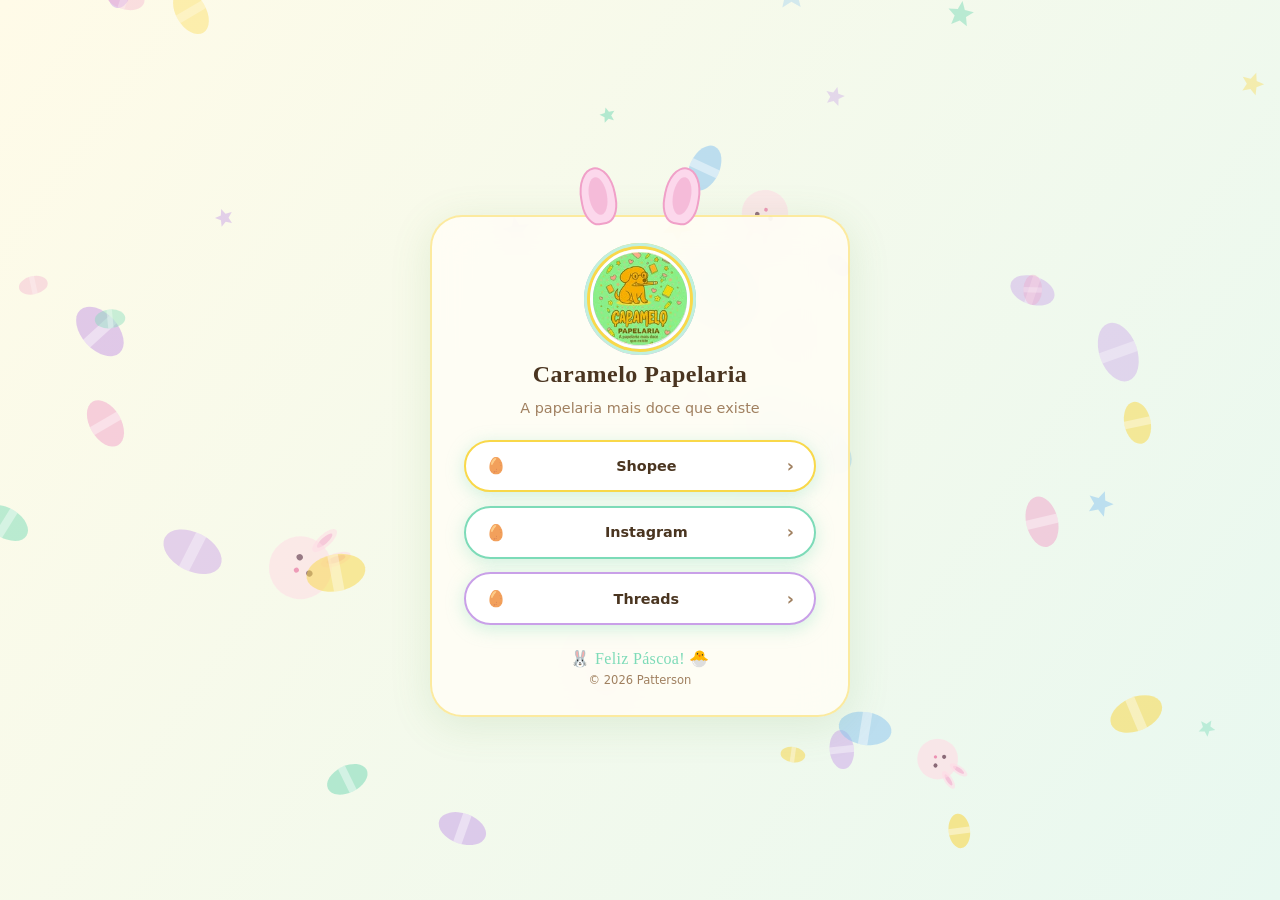
==== commit d2e2d4f5: "change to pascoa theme" ====
--- a/docs/index.html
+++ b/docs/index.html
@@ -10,7 +10,7 @@
     <link rel="icon" type="image/x-icon" href="assets/icons/favicon.ico">
     <link rel="preconnect" href="https://fonts.googleapis.com">
     <link rel="preconnect" href="https://fonts.gstatic.com" crossorigin>
-    <link href="https://fonts.googleapis.com/css2?family=Cormorant+Garamond:ital,wght@0,400;0,600;1,400&family=Lato:wght@300;400;700&display=swap" rel="stylesheet">
+    <link href="https://fonts.googleapis.com/css2?family=Quicksand:wght@400;500;600;700&family=Pacifico&display=swap" rel="stylesheet">
     <link rel="stylesheet" href="assets/css/styles.css">
     <meta property="og:title" content="Caramelo Papelaria">
     <meta property="og:description" content="A papelaria mais doce que existe">
@@ -22,11 +22,15 @@
     <canvas id="bg-canvas"></canvas>
 
     <div class="card">
-        <div class="badge">✦ 8 de Março ✦</div>
+        <div class="ears">
+            <div class="ear ear-left"></div>
+            <div class="ear ear-right"></div>
+        </div>
 
         <header>
             <div class="avatar-wrapper">
                 <img src="assets/img/picture.jpg" alt="Caramelo Papelaria" class="avatar">
+                <div class="egg-ring"></div>
             </div>
             <h1>Caramelo Papelaria</h1>
             <p class="bio">A papelaria mais doce que existe</p>
@@ -36,19 +40,19 @@
             <nav class="links">
                 
                 <a class="link-item" href="https://shopee.com.br/pattriziaol" target="_blank" rel="noopener noreferrer">
-                    <span class="link-deco">❀</span>
+                    <span class="link-egg">🥚</span>
                     <span class="link-label">Shopee</span>
                     <span class="link-arrow">›</span>
                 </a>
                 
                 <a class="link-item" href="https://www.instagram.com/caramelo.papelaria/" target="_blank" rel="noopener noreferrer">
-                    <span class="link-deco">❀</span>
+                    <span class="link-egg">🥚</span>
                     <span class="link-label">Instagram</span>
                     <span class="link-arrow">›</span>
                 </a>
                 
                 <a class="link-item" href="https://www.threads.com/@caramelo.papelaria" target="_blank" rel="noopener noreferrer">
-                    <span class="link-deco">❀</span>
+                    <span class="link-egg">🥚</span>
                     <span class="link-label">Threads</span>
                     <span class="link-arrow">›</span>
                 </a>
@@ -57,7 +61,7 @@
         </main>
 
         <footer>
-            <p class="message">Celebrando mulheres incríveis 🌸</p>
+            <p class="message">🐰 Feliz Páscoa! 🐣</p>
             <small>&copy; <span class="year"></span> Patterson</small>
         </footer>
     </div>
--- a/docs/assets/css/styles.css
+++ b/docs/assets/css/styles.css
@@ -1,6 +1,6 @@
 /* ============================================================
-   Dia das Mulheres Theme — 8 de Março
-   Paleta: roxo/violeta, rosa vibrante, dourado, branco
+   Páscoa Theme — Caramelo Papelaria
+   Paleta: amarelo, lilás, verde menta, azul bebê, rosa
    ============================================================ */
 
 *, *::before, *::after {
@@ -10,24 +10,28 @@
 }
 
 :root {
-  --purple:      #7b2d8b;
-  --purple-lt:   #b06ec0;
-  --purple-pale: #f0e0f5;
-  --rose:        #e8307a;
-  --rose-lt:     #f780b0;
-  --rose-pale:   #fde8f2;
-  --gold:        #d4a017;
-  --gold-lt:     #f0c84a;
-  --cream:       #fdf8ff;
+  --yellow:      #f9d84a;
+  --yellow-lt:   #fdf0a0;
+  --yellow-pale: #fffbe8;
+  --lilac:       #c9a0e8;
+  --lilac-lt:    #e8d8f8;
+  --mint:        #7ddbb8;
+  --mint-lt:     #c0f0de;
+  --mint-pale:   #e8faf4;
+  --blue:        #90c8f0;
+  --blue-lt:     #d0ecff;
+  --pink:        #f0a0c8;
+  --pink-lt:     #fcd8ec;
+  --cream:       #fffdf5;
   --white:       #ffffff;
-  --text:        #3a1a4a;
-  --text-muted:  #9060a0;
-  --shadow:      0 8px 40px rgba(123, 45, 139, 0.18);
-  --shadow-btn:  0 4px 18px rgba(232, 48, 122, 0.28);
-  --radius-card: 28px;
+  --text:        #4a3520;
+  --text-muted:  #a08060;
+  --shadow:      0 8px 40px rgba(100, 160, 80, 0.15);
+  --shadow-btn:  0 4px 18px rgba(124, 219, 184, 0.35);
+  --radius-card: 32px;
   --radius-btn:  50px;
-  --font-display: 'Cormorant Garamond', Georgia, serif;
-  --font-body:    'Lato', system-ui, sans-serif;
+  --font-display: 'Pacifico', cursive;
+  --font-body:    'Quicksand', system-ui, sans-serif;
 }
 
 /* ── Canvas ── */
@@ -57,34 +61,55 @@
   z-index: 1;
   width: 100%;
   max-width: 420px;
-  background: rgba(253, 248, 255, 0.85);
+  background: rgba(255, 253, 245, 0.88);
   backdrop-filter: blur(20px);
   -webkit-backdrop-filter: blur(20px);
-  border: 1.5px solid rgba(240, 200, 255, 0.7);
+  border: 2px solid rgba(249, 216, 74, 0.5);
   border-radius: var(--radius-card);
   box-shadow: var(--shadow);
   padding: 2rem 2rem 1.75rem;
   display: flex;
   flex-direction: column;
   gap: 1.5rem;
-}
-
-/* ── Badge ── */
-.badge {
-  text-align: center;
-  font-family: var(--font-display);
-  font-size: 0.8rem;
-  font-weight: 600;
-  letter-spacing: 0.15em;
-  color: var(--gold);
-  text-transform: uppercase;
-  background: linear-gradient(135deg, var(--purple-pale), var(--rose-pale));
-  border: 1px solid var(--gold-lt);
-  border-radius: 50px;
-  padding: 0.35rem 1.2rem;
-  width: fit-content;
-  margin: 0 auto;
-}
+  margin-top: 2rem; /* space for ears */
+}
+
+/* ── Bunny ears ── */
+.ears {
+  position: absolute;
+  top: -52px;
+  left: 50%;
+  transform: translateX(-50%);
+  width: 160px;
+  height: 60px;
+  z-index: 2;
+}
+
+.ear {
+  position: absolute;
+  width: 36px;
+  height: 58px;
+  background: var(--pink-lt);
+  border: 2px solid var(--pink);
+  border-radius: 50% 50% 40% 40%;
+  bottom: 0;
+}
+
+.ear::after {
+  content: '';
+  position: absolute;
+  width: 18px;
+  height: 38px;
+  background: var(--pink);
+  border-radius: 50%;
+  top: 8px;
+  left: 50%;
+  transform: translateX(-50%);
+  opacity: 0.5;
+}
+
+.ear-left  { left: 20px;  transform: rotate(-10deg); }
+.ear-right { right: 20px; transform: rotate(10deg);  }
 
 /* ── Header ── */
 header {
@@ -107,28 +132,43 @@
   border-radius: 50%;
   object-fit: cover;
   border: 3px solid var(--white);
-  box-shadow: 0 0 0 3px var(--rose-lt), 0 0 0 6px var(--purple-pale);
-  position: relative;
-  z-index: 1;
+  box-shadow: 0 0 0 3px var(--yellow), 0 0 0 6px var(--mint-lt);
+  position: relative;
+  z-index: 1;
+}
+
+.egg-ring {
+  position: absolute;
+  inset: -6px;
+  border-radius: 50%;
+  background: conic-gradient(
+    var(--yellow),
+    var(--mint),
+    var(--lilac),
+    var(--pink),
+    var(--blue),
+    var(--yellow)
+  );
+  animation: spin-egg 8s linear infinite;
+  z-index: 0;
+}
+
+@keyframes spin-egg {
+  to { transform: rotate(360deg); }
 }
 
 h1 {
   font-family: var(--font-display);
-  font-size: 1.75rem;
-  font-weight: 600;
-  background: linear-gradient(135deg, var(--purple), var(--rose));
-  -webkit-background-clip: text;
-  -webkit-text-fill-color: transparent;
-  background-clip: text;
-  line-height: 1.2;
+  font-size: 1.5rem;
+  color: var(--text);
+  line-height: 1.3;
+  letter-spacing: 0.02em;
 }
 
 .bio {
-  font-size: 0.875rem;
+  font-size: 0.9rem;
   color: var(--text-muted);
-  font-style: italic;
-  font-family: var(--font-display);
-  font-size: 1rem;
+  font-weight: 500;
 }
 
 /* ── Links ── */
@@ -138,6 +178,7 @@
   gap: 0.85rem;
 }
 
+/* Cycle egg colors per button via nth-child */
 .link-item {
   display: flex;
   align-items: center;
@@ -145,32 +186,42 @@
   padding: 0.9rem 1.25rem;
   text-decoration: none;
   background: var(--white);
-  border: 1.5px solid var(--purple-pale);
   border-radius: var(--radius-btn);
   box-shadow: var(--shadow-btn);
   color: var(--text);
   font-size: 0.9rem;
-  font-weight: 700;
-  letter-spacing: 0.03em;
+  font-weight: 600;
   transition: transform 0.2s ease, box-shadow 0.2s ease;
   position: relative;
   overflow: hidden;
-}
+  border: 2px solid transparent;
+}
+
+.link-item:nth-child(1) { border-color: var(--yellow);  }
+.link-item:nth-child(2) { border-color: var(--mint);    }
+.link-item:nth-child(3) { border-color: var(--lilac);   }
+.link-item:nth-child(4) { border-color: var(--pink);    }
+.link-item:nth-child(5) { border-color: var(--blue);    }
 
 .link-item::before {
   content: '';
   position: absolute;
   inset: 0;
-  background: linear-gradient(90deg, var(--rose-pale), var(--purple-pale));
   opacity: 0;
   transition: opacity 0.25s ease;
   border-radius: inherit;
 }
 
+.link-item:nth-child(1)::before { background: var(--yellow-pale); }
+.link-item:nth-child(2)::before { background: var(--mint-pale);   }
+.link-item:nth-child(3)::before { background: var(--lilac-lt);    }
+.link-item:nth-child(4)::before { background: var(--pink-lt);     }
+.link-item:nth-child(5)::before { background: var(--blue-lt);     }
+
 .link-item:hover,
 .link-item:focus {
-  transform: translateY(-3px);
-  box-shadow: 0 10px 28px rgba(232, 48, 122, 0.3);
+  transform: translateY(-3px) scale(1.01);
+  box-shadow: 0 10px 28px rgba(100, 160, 80, 0.2);
   outline: none;
 }
 
@@ -179,9 +230,8 @@
   opacity: 1;
 }
 
-.link-deco {
-  font-size: 0.85rem;
-  color: var(--rose);
+.link-egg {
+  font-size: 1rem;
   position: relative;
   z-index: 1;
   flex-shrink: 0;
@@ -196,7 +246,7 @@
 
 .link-arrow {
   font-size: 1.1rem;
-  color: var(--purple-lt);
+  color: var(--text-muted);
   position: relative;
   z-index: 1;
   flex-shrink: 0;
@@ -217,9 +267,9 @@
 
 .message {
   font-family: var(--font-display);
-  font-style: italic;
-  font-size: 0.95rem;
-  color: var(--rose);
+  font-size: 1rem;
+  color: var(--mint);
+  letter-spacing: 0.02em;
 }
 
 footer small {
@@ -230,4 +280,4 @@
 /* ── Scrollbar ── */
 ::-webkit-scrollbar { width: 4px; }
 ::-webkit-scrollbar-track { background: transparent; }
-::-webkit-scrollbar-thumb { background: var(--purple-pale); border-radius: 4px; }
+::-webkit-scrollbar-thumb { background: var(--yellow-lt); border-radius: 4px; }
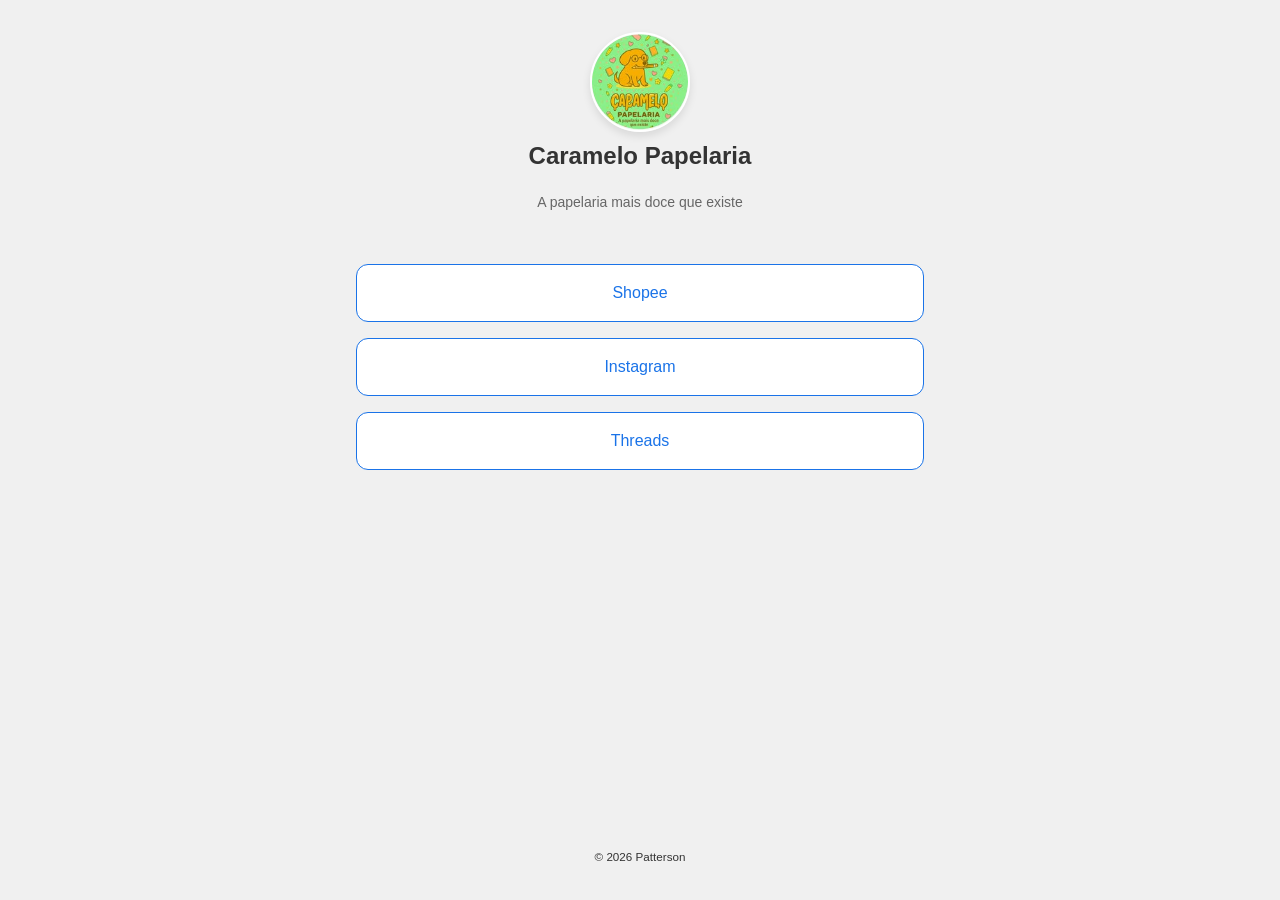
==== commit 57d3d5fe: "chore: update siteUrl and docs for caramelo-papelaria.github.io org migration Agent-Logs-Url: https:" ====
--- a/docs/index.html
+++ b/docs/index.html
@@ -6,66 +6,42 @@
     <meta name="description" content="A papelaria mais doce que existe">
     <title>Caramelo Papelaria</title>
     <meta name="author" content="Patterson">
-    <link rel="canonical" href="https://pattersonrptr.github.io/caramelo.papelaria/">
+    <link rel="canonical" href="https://caramelo-papelaria.github.io/">
     <link rel="icon" type="image/x-icon" href="assets/icons/favicon.ico">
-    <link rel="preconnect" href="https://fonts.googleapis.com">
-    <link rel="preconnect" href="https://fonts.gstatic.com" crossorigin>
-    <link href="https://fonts.googleapis.com/css2?family=Quicksand:wght@400;500;600;700&family=Pacifico&display=swap" rel="stylesheet">
     <link rel="stylesheet" href="assets/css/styles.css">
     <meta property="og:title" content="Caramelo Papelaria">
+    <meta property="og:site_name" content="Caramelo Papelaria">
     <meta property="og:description" content="A papelaria mais doce que existe">
     <meta property="og:locale" content="pt_br">
     <meta name="twitter:title" content="Caramelo Papelaria">
     <meta name="twitter:description" content="A papelaria mais doce que existe">
 </head>
 <body>
-    <canvas id="bg-canvas"></canvas>
-
-    <div class="card">
-        <div class="ears">
-            <div class="ear ear-left"></div>
-            <div class="ear ear-right"></div>
-        </div>
-
-        <header>
-            <div class="avatar-wrapper">
-                <img src="assets/img/picture.jpg" alt="Caramelo Papelaria" class="avatar">
-                <div class="egg-ring"></div>
-            </div>
-            <h1>Caramelo Papelaria</h1>
-            <p class="bio">A papelaria mais doce que existe</p>
-        </header>
-
-        <main>
-            <nav class="links">
-                
-                <a class="link-item" href="https://shopee.com.br/pattriziaol" target="_blank" rel="noopener noreferrer">
-                    <span class="link-egg">🥚</span>
-                    <span class="link-label">Shopee</span>
-                    <span class="link-arrow">›</span>
-                </a>
-                
-                <a class="link-item" href="https://www.instagram.com/caramelo.papelaria/" target="_blank" rel="noopener noreferrer">
-                    <span class="link-egg">🥚</span>
-                    <span class="link-label">Instagram</span>
-                    <span class="link-arrow">›</span>
-                </a>
-                
-                <a class="link-item" href="https://www.threads.com/@caramelo.papelaria" target="_blank" rel="noopener noreferrer">
-                    <span class="link-egg">🥚</span>
-                    <span class="link-label">Threads</span>
-                    <span class="link-arrow">›</span>
-                </a>
-                
-            </nav>
-        </main>
-
-        <footer>
-            <p class="message">🐰 Feliz Páscoa! 🐣</p>
-            <small>&copy; <span class="year"></span> Patterson</small>
-        </footer>
-    </div>
-
+    <header>
+        <img src="assets/img/picture.jpg" alt="Picture" class="avatar">
+        <h1>Caramelo Papelaria</h1>
+        <small class="bio">A papelaria mais doce que existe</small>
+    </header>
+    <main>
+        <section class="links">
+            
+            <a class="link-item" href="https://shopee.com.br/pattriziaol" target="_blank" rel="noopener noreferrer">
+                <p>Shopee</p>
+            </a>
+            
+            <a class="link-item" href="https://www.instagram.com/caramelo.papelaria/" target="_blank" rel="noopener noreferrer">
+                <p>Instagram</p>
+            </a>
+            
+            <a class="link-item" href="https://www.threads.com/@caramelo.papelaria" target="_blank" rel="noopener noreferrer">
+                <p>Threads</p>
+            </a>
+            
+        </section>
+    </main>
+    <footer>
+        <small>&copy; <span class="year"></span> Patterson</small>
+    </footer>
     <script src="assets/js/script.js"></script>
 </body>
 </html>
--- a/docs/assets/css/styles.css
+++ b/docs/assets/css/styles.css
@@ -1,129 +1,83 @@
-/* ============================================================
-   Páscoa Theme — Caramelo Papelaria
-   Paleta: amarelo, lilás, verde menta, azul bebê, rosa
-   ============================================================ */
-
-*, *::before, *::after {
-  box-sizing: border-box;
+/* CSS Reset */
+* {
   margin: 0;
   padding: 0;
+  box-sizing: border-box;
 }
 
+/* Variables */
 :root {
-  --yellow:      #f9d84a;
-  --yellow-lt:   #fdf0a0;
-  --yellow-pale: #fffbe8;
-  --lilac:       #c9a0e8;
-  --lilac-lt:    #e8d8f8;
-  --mint:        #7ddbb8;
-  --mint-lt:     #c0f0de;
-  --mint-pale:   #e8faf4;
-  --blue:        #90c8f0;
-  --blue-lt:     #d0ecff;
-  --pink:        #f0a0c8;
-  --pink-lt:     #fcd8ec;
-  --cream:       #fffdf5;
-  --white:       #ffffff;
-  --text:        #4a3520;
-  --text-muted:  #a08060;
-  --shadow:      0 8px 40px rgba(100, 160, 80, 0.15);
-  --shadow-btn:  0 4px 18px rgba(124, 219, 184, 0.35);
-  --radius-card: 32px;
-  --radius-btn:  50px;
-  --font-display: 'Pacifico', cursive;
-  --font-body:    'Quicksand', system-ui, sans-serif;
+  --max-width: 600px;
+  --font-family: 'Inter', sans-serif;
+  --padding: 1rem;
+  --header-margin-bottom: 1rem;
+  --line-height: 2;
+  --font-size: 16px;
+
+  --primary-color-light: #ffffff;
+  --background-color-light: #f0f0f0;
+  --text-color-light: #333;
+  --link-color-light: #1a73e8;
+  --bio-color-light: #666;
+
+  --primary-color-dark: #1e1e1e;
+  --background-color-dark: #121212;
+  --text-color-dark: #e0e0e0;
+  --link-color-dark: #8ab4f8;
+  --bio-color-dark: #aaa;
 }
 
-/* ── Canvas ── */
-#bg-canvas {
-  position: fixed;
-  inset: 0;
-  width: 100%;
-  height: 100%;
-  z-index: 0;
+/* Light Theme */
+@media (prefers-color-scheme: light) {
+  :root {
+    --primary-color: var(--primary-color-light);
+    --background-color: var(--background-color-light);
+    --text-color: var(--text-color-light);
+    --link-color: var(--link-color-light);
+    --bio-color: var(--bio-color-light);
+  }
 }
 
-/* ── Layout ── */
-body {
-  min-height: 100vh;
-  display: flex;
-  align-items: center;
-  justify-content: center;
-  padding: 2rem 1rem;
-  font-family: var(--font-body);
-  color: var(--text);
-  overflow-x: hidden;
+/* Dark Theme */
+@media (prefers-color-scheme: dark) {
+  :root {
+    --primary-color: var(--primary-color-dark);
+    --background-color: var(--background-color-dark);
+    --text-color: var(--text-color-dark);
+    --link-color: var(--link-color-dark);
+    --bio-color: var(--bio-color-dark);
+  }
 }
 
-/* ── Card ── */
-.card {
-  position: relative;
-  z-index: 1;
-  width: 100%;
-  max-width: 420px;
-  background: rgba(255, 253, 245, 0.88);
-  backdrop-filter: blur(20px);
-  -webkit-backdrop-filter: blur(20px);
-  border: 2px solid rgba(249, 216, 74, 0.5);
-  border-radius: var(--radius-card);
-  box-shadow: var(--shadow);
-  padding: 2rem 2rem 1.75rem;
-  display: flex;
-  flex-direction: column;
-  gap: 1.5rem;
-  margin-top: 2rem; /* space for ears */
+/* Global Styles */
+html {
+  font-family: var(--font-family);
+  font-size: var(--font-size);
+  line-height: var(--line-height);
 }
 
-/* ── Bunny ears ── */
-.ears {
-  position: absolute;
-  top: -52px;
-  left: 50%;
-  transform: translateX(-50%);
-  width: 160px;
-  height: 60px;
-  z-index: 2;
-}
-
-.ear {
-  position: absolute;
-  width: 36px;
-  height: 58px;
-  background: var(--pink-lt);
-  border: 2px solid var(--pink);
-  border-radius: 50% 50% 40% 40%;
-  bottom: 0;
-}
-
-.ear::after {
-  content: '';
-  position: absolute;
-  width: 18px;
-  height: 38px;
-  background: var(--pink);
-  border-radius: 50%;
-  top: 8px;
-  left: 50%;
-  transform: translateX(-50%);
-  opacity: 0.5;
-}
-
-.ear-left  { left: 20px;  transform: rotate(-10deg); }
-.ear-right { right: 20px; transform: rotate(10deg);  }
-
-/* ── Header ── */
-header {
+body {
+  max-width: var(--max-width);
+  min-height: 100vh;
+  margin: 0 auto;
   display: flex;
   flex-direction: column;
   align-items: center;
-  gap: 0.6rem;
-  text-align: center;
+  background-color: var(--background-color);
+  color: var(--text-color);
+  padding: var(--padding);
 }
 
-.avatar-wrapper {
-  position: relative;
-  width: 100px;
-  height: 100px;
+/* Header Styles */
+header {
+  padding: var(--padding) 0;
+  margin-bottom: var(--header-margin-bottom);
+  width: 100%;
+  display: flex;
+  flex-direction: column;
+  justify-content: center;
+  align-items: center;
+  text-align: center;
 }
 
 .avatar {
@@ -131,153 +85,83 @@
   height: 100px;
   border-radius: 50%;
   object-fit: cover;
-  border: 3px solid var(--white);
-  box-shadow: 0 0 0 3px var(--yellow), 0 0 0 6px var(--mint-lt);
-  position: relative;
-  z-index: 1;
-}
-
-.egg-ring {
-  position: absolute;
-  inset: -6px;
-  border-radius: 50%;
-  background: conic-gradient(
-    var(--yellow),
-    var(--mint),
-    var(--lilac),
-    var(--pink),
-    var(--blue),
-    var(--yellow)
-  );
-  animation: spin-egg 8s linear infinite;
-  z-index: 0;
-}
-
-@keyframes spin-egg {
-  to { transform: rotate(360deg); }
+  border: 2px solid var(--primary-color);
+  box-shadow: 0 4px 8px rgba(0, 0, 0, 0.1);
 }
 
 h1 {
-  font-family: var(--font-display);
-  font-size: 1.5rem;
-  color: var(--text);
-  line-height: 1.3;
-  letter-spacing: 0.02em;
+  font-size: 24px;
+  margin-bottom: 0.5rem;
 }
 
 .bio {
-  font-size: 0.9rem;
-  color: var(--text-muted);
+  font-size: 14px;
+  color: var(--bio-color);
+  margin-bottom: 1rem;
+}
+
+/* Main Content Styles */
+main {
+  width: 100%;
+  flex: 1;
+}
+
+.links {
+  display: flex;
+  flex-direction: column;
+  gap: 1rem;
+  text-align: center;
+  overflow-y: auto;
+  max-height: 400px;
+}
+
+.link-item {
+  display: block;
+  padding: 16px 20px;
+  text-decoration: none;
+  color: var(--link-color);
+  background: var(--primary-color);
+  border-radius: 12px;
+  border: 1px solid var(--link-color);
+  transition: background-color 0.25s, color 0.25s;
+}
+
+.link-item:hover,
+.link-item:focus {
+  background-color: var(--link-color);
+  color: var(--primary-color);
+}
+
+.link-item p {
+  line-height: 1.5;
   font-weight: 500;
 }
 
-/* ── Links ── */
-.links {
+/* Footer Styles */
+footer {
+  width: 100%;
+  text-align: center;
+  padding: 1rem 0;
+  font-size: 14px;
+  gap: 1rem;
   display: flex;
-  flex-direction: column;
-  gap: 0.85rem;
+  justify-content: center;
+  align-items: center;
 }
 
-/* Cycle egg colors per button via nth-child */
-.link-item {
-  display: flex;
-  align-items: center;
-  gap: 0.75rem;
-  padding: 0.9rem 1.25rem;
-  text-decoration: none;
-  background: var(--white);
-  border-radius: var(--radius-btn);
-  box-shadow: var(--shadow-btn);
-  color: var(--text);
-  font-size: 0.9rem;
-  font-weight: 600;
-  transition: transform 0.2s ease, box-shadow 0.2s ease;
-  position: relative;
-  overflow: hidden;
-  border: 2px solid transparent;
+/* ScrollBar */
+::-webkit-scrollbar {
+  width: 5px;
 }
 
-.link-item:nth-child(1) { border-color: var(--yellow);  }
-.link-item:nth-child(2) { border-color: var(--mint);    }
-.link-item:nth-child(3) { border-color: var(--lilac);   }
-.link-item:nth-child(4) { border-color: var(--pink);    }
-.link-item:nth-child(5) { border-color: var(--blue);    }
-
-.link-item::before {
-  content: '';
-  position: absolute;
-  inset: 0;
-  opacity: 0;
-  transition: opacity 0.25s ease;
-  border-radius: inherit;
+::-webkit-scrollbar-track {
+  background: transparent;
 }
 
-.link-item:nth-child(1)::before { background: var(--yellow-pale); }
-.link-item:nth-child(2)::before { background: var(--mint-pale);   }
-.link-item:nth-child(3)::before { background: var(--lilac-lt);    }
-.link-item:nth-child(4)::before { background: var(--pink-lt);     }
-.link-item:nth-child(5)::before { background: var(--blue-lt);     }
-
-.link-item:hover,
-.link-item:focus {
-  transform: translateY(-3px) scale(1.01);
-  box-shadow: 0 10px 28px rgba(100, 160, 80, 0.2);
-  outline: none;
+::-webkit-scrollbar-thumb {
+  background: transparent;
 }
 
-.link-item:hover::before,
-.link-item:focus::before {
-  opacity: 1;
+::-webkit-scrollbar-thumb:hover {
+  background: transparent;
 }
-
-.link-egg {
-  font-size: 1rem;
-  position: relative;
-  z-index: 1;
-  flex-shrink: 0;
-}
-
-.link-label {
-  flex: 1;
-  text-align: center;
-  position: relative;
-  z-index: 1;
-}
-
-.link-arrow {
-  font-size: 1.1rem;
-  color: var(--text-muted);
-  position: relative;
-  z-index: 1;
-  flex-shrink: 0;
-  transition: transform 0.2s ease;
-}
-
-.link-item:hover .link-arrow {
-  transform: translateX(3px);
-}
-
-/* ── Footer ── */
-footer {
-  text-align: center;
-  display: flex;
-  flex-direction: column;
-  gap: 0.3rem;
-}
-
-.message {
-  font-family: var(--font-display);
-  font-size: 1rem;
-  color: var(--mint);
-  letter-spacing: 0.02em;
-}
-
-footer small {
-  font-size: 0.72rem;
-  color: var(--text-muted);
-}
-
-/* ── Scrollbar ── */
-::-webkit-scrollbar { width: 4px; }
-::-webkit-scrollbar-track { background: transparent; }
-::-webkit-scrollbar-thumb { background: var(--yellow-lt); border-radius: 4px; }
